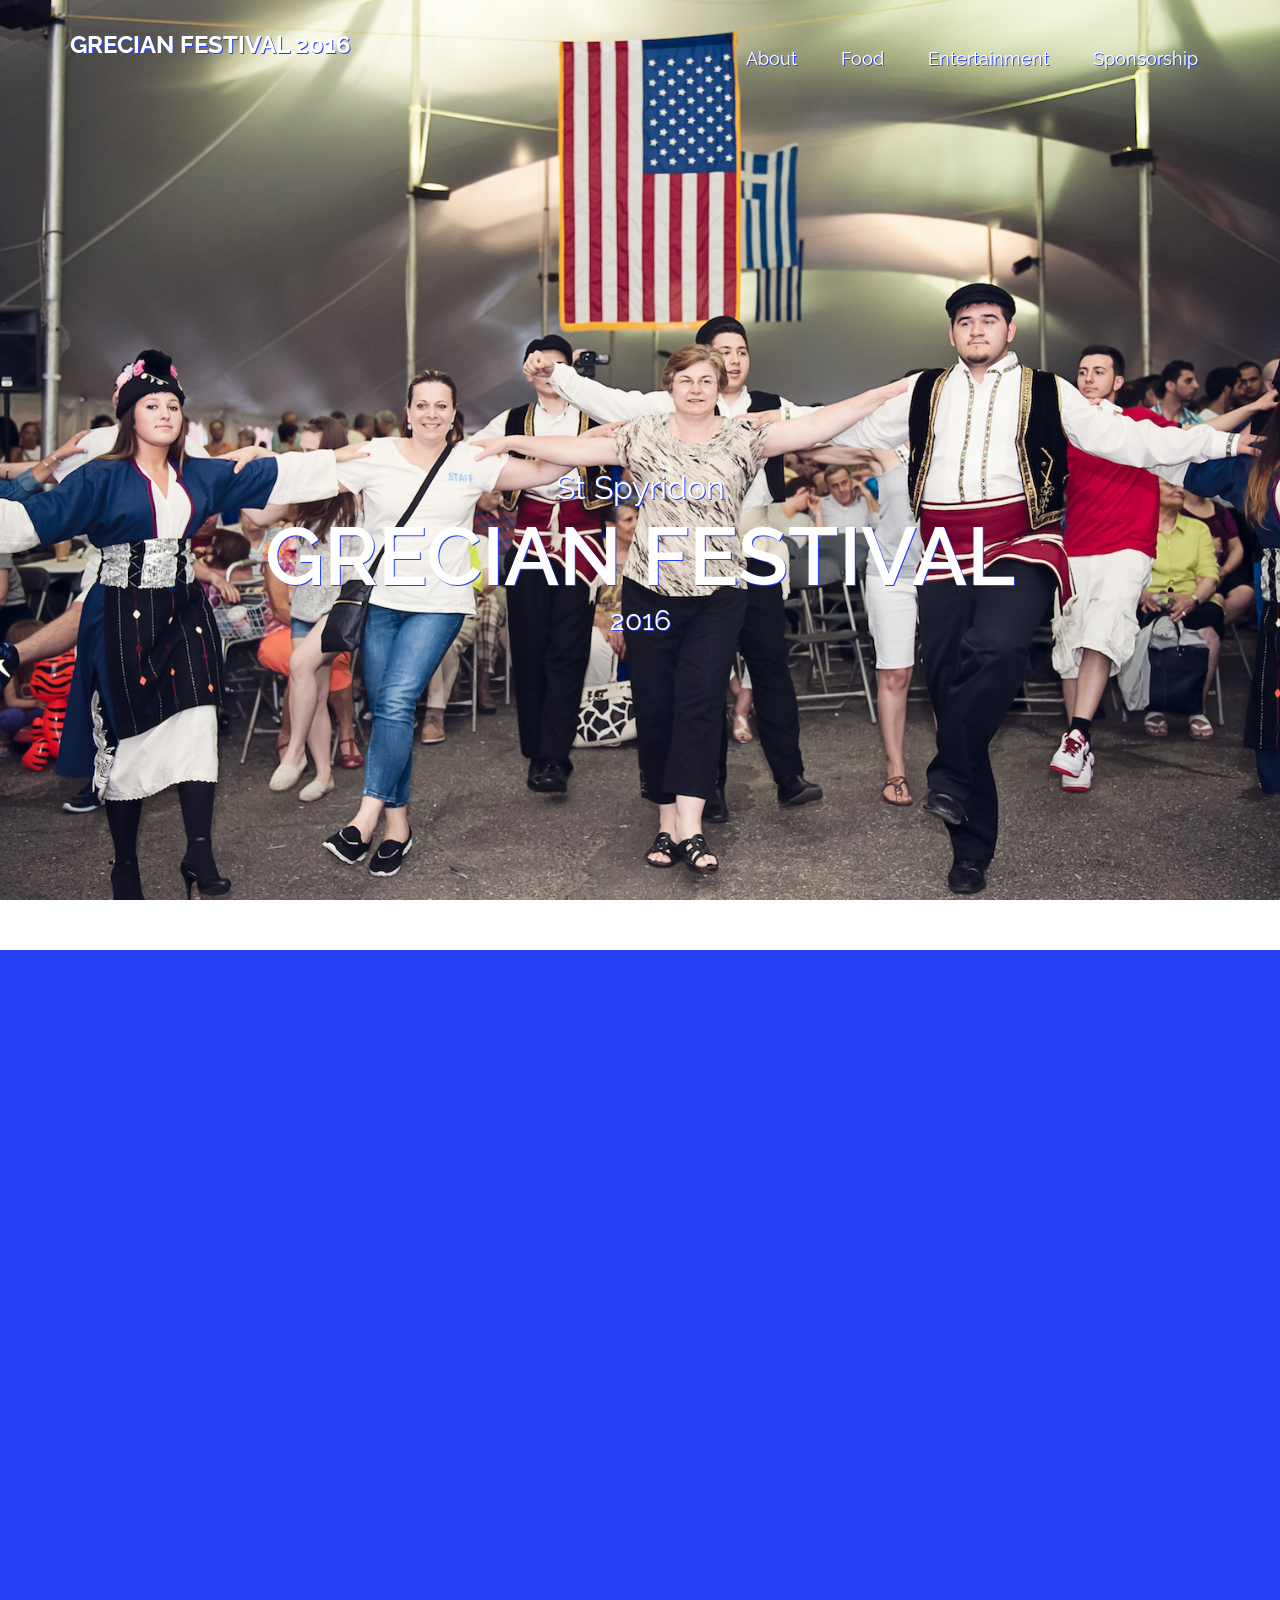
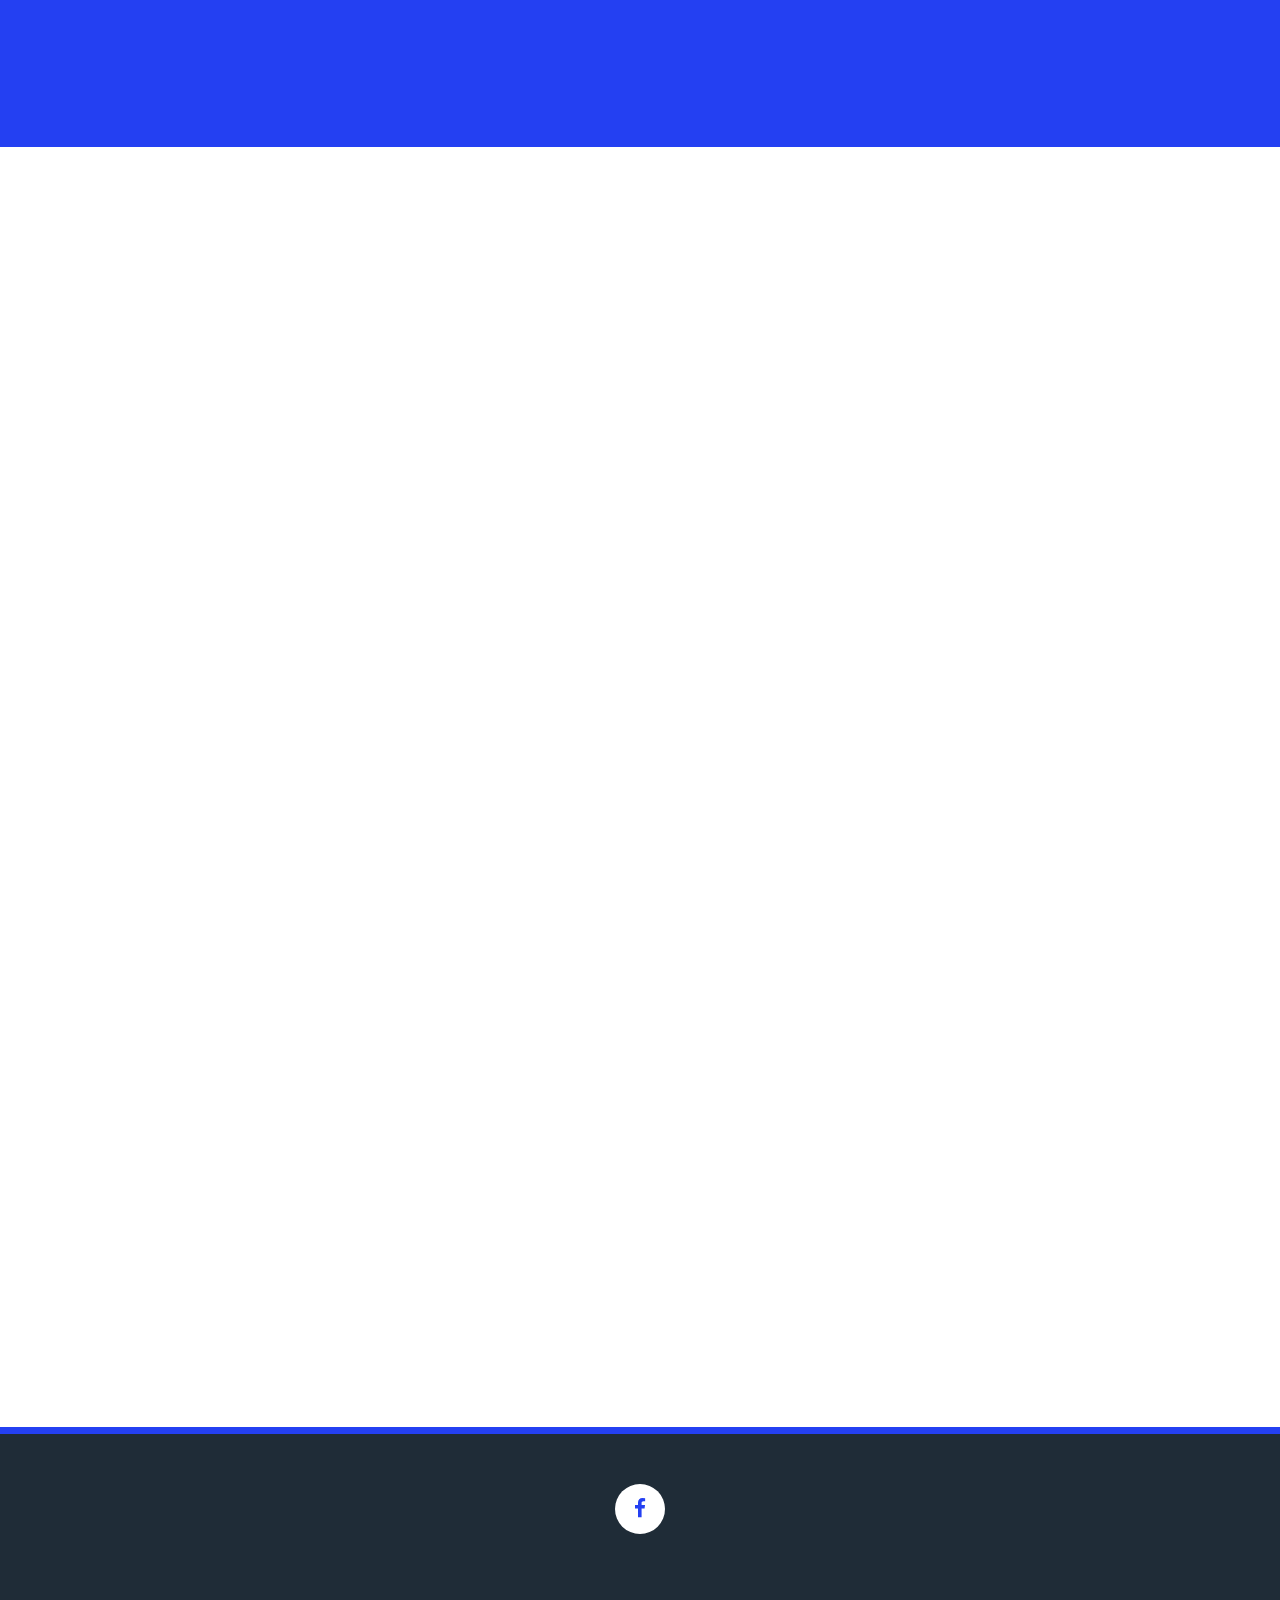
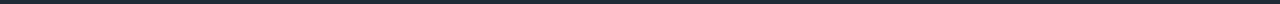
==== index.html @ bc289220 "Move to template version of site" ====
<!DOCTYPE html>
<html lang="en-US" class="no-js">
  <head>
    <meta charset="utf-8">
    <title>St Spyridon Grecian Festival 2016</title>
    <meta name="viewport" content="width=device-width, initial-scale=1, maximum-scale=1">
    <meta http-equiv="X-UA-Compatible" content="IE=edge">

    <link rel="shortcut icon" href="assets/images/favicon.ico">
    <link rel="apple-touch-icon" href="assets/images/apple-touch-icon.png">
    <link rel="apple-touch-icon" sizes="72x72" href="assets/images/apple-touch-icon-72x72.png">
    <link rel="apple-touch-icon" sizes="114x114" href="assets/images/apple-touch-icon-114x114.png">

    <link rel="stylesheet" href="assets/css/bootstrap.min.css">
    <link rel="stylesheet" href="assets/css/font-awesome.min.css">
    <link rel="stylesheet" href="assets/css/flexslider.css">
    <link rel="stylesheet" href="assets/css/styles.css">

    <link href='http://fonts.googleapis.com/css?family=Raleway:400,300,200,500,600,700' rel='stylesheet' type='text/css'>

    <!--[if lt IE 9]>
        <script src="assets/js/libs/respond.min.js"></script>
    <![endif]-->

    <script type="text/javascript" src="assets/js/libs/modernizr.min.js"></script>
  </head>

  <body data-spy="scroll" data-target="#main-nav" data-offset="200">
    <div id="page-loader"><span class="page-loader-gif"></span></div>

    <div id="main-nav" class="navbar navbar-fixed-top">
      <div class="container">
        <div class="navbar-header">
          <button type="button" class="navbar-toggle" data-toggle="collapse" data-target="#site-nav">
            <span class="icon-bar"></span><span class="icon-bar"></span><span class="icon-bar"></span>
          </button>
          <a class="navbar-brand scrollto" href="#home">Grecian Festival 2016</a>
        </div>
        <div id="site-nav" class="navbar-collapse collapse">
          <ul class="nav navbar-nav navbar-right">
            <li class="sr-only">
              <a href="#home" class="scrollto">Home</a>
            </li>
            <li>
              <a href="#about" class="scrollto">About</a>
            </li>
            <li>
              <a href="#food" class="scrollto">Food</a>
            </li>
            <li>
              <a href="#entertainment" class="scrollto">Entertainment</a>
            </li>
            <li>
              <a href="#sponsorship" class="scrollto">Sponsorship</a>
            </li>
          </ul>
        </div>
      </div>
    </div>

    <header id="home">
      <div class="container text-center">
        <p>St Spyridon</p>
        <h1>Grecian Festival</h1>
        <p>2016</p>
      </div>
    </header>

    <section id="about" class="add-padding bg-color2">
      <div class="container">
        <div class="row">
          <div class="col-sm-6 scrollimation fade-right d1">
            <img class="img-responsive polaroid" src="assets/images/festival-poster.png" alt="festival poster">
          </div>
          <div class="col-sm-6 scrollimation fade-left d3">
            <h1>St Spyridon<br/>Grecian Festival 2016</h1>
            <h3>Celebrating our 40th year (1976-2016)</h3>
            <br>
            <h4>Saint Spyridon Greek Orthodox Cathedral</h4>
            <h4>102 Russell Street, Worcester MA 01609</h4>
            <ul>
              <li>Friday June 3: 5pm - midnight</li>
              <li>Saturday June 4: 11am - midnight</li>
              <li>Sunday June 5: noon - 10pm</li>
            </ul>
          </div>
        </div>
      </div>
    </section>

    <section id="food" class="add-padding">
      <div class="container">
      </div>
    </section>

    <section id="entertainment" class="add-padding">
      <div class="container">
      </div>
    </section>

    <section id="sponsorship" class="add-padding">
      <div class="container">
      </div>
    </section>

    <section id="map">
      <div id="gmap"></div>
    </section>

    <footer id="main-footer" class="add-padding bg-color3 border-top-color2">
      <div class="container">
        <ul class="social-links text-center">
          <li><a href="https://www.facebook.com/Saint-Spyridon-Grecian-Festival-718829581470780/" target="_blank"><i class="fa fa-facebook fa-fw"></i></a></li>
        </ul>
      </div>
    </footer>

    <script src="http://ajax.googleapis.com/ajax/libs/jquery/1.9.1/jquery.min.js"></script>
    <script>window.jQuery || document.write('<script src="assets/js/libs/jquery-1.9.1.min.js">\x3C/script>')</script>
    <script src="assets/js/libs/bootstrap.min.js"></script>
    <script src="assets/js/jquery.scrollto.js"></script>
    <script src="assets/js/waypoints.min.js"></script>
    <script src="assets/js/jquery.masonry.min.js"></script>
    <script src="assets/js/jquery.flexslider.min.js"></script>
    <script src="assets/js/jquery.backstretch.min.js"></script>
    <script src="assets/js/twitterFetcher_min.js"></script>
    <script src="http://maps.google.com/maps/api/js?sensor=true"></script>
    <script src="assets/js/contact.js"></script>
    <script src="assets/js/scripts.js"></script>
    <script>
      var mapPoint = {
        'lat': 42.2662742,
        'lng': -71.8147476,
        'zoom' : 15,
        'infoText':'<p>102 Russell St\
          <br/>Worcester\
          <br/>MA 01602</p>',
        'linkText':'View on Google Maps',
        'mapAddress':'102 Russell St, Worcester, MA 01602',
        'icon': 'assets/images/pin-dark.png'
      };
    </script>
  </body>
</html>
---- assets/css/styles.css ----
/*-----------------------
----- Basic Styles -----
-------------------------*/

body{
	font-family: Raleway, Arial, sans-serif;
    font-size:16px;
    font-weight:300;
    color:#6d6d6d;
	overflow-x:hidden;
}

a{
	color:#2440F2;
	text-decoration:none
}

a:hover,a:focus{
	color:#2440F2;
	text-decoration:underline
}

a:focus,
.btn:focus {
	outline: none;
}

/*-----------------------
----- Typo Styles ------
-------------------------*/
h1,h2,h3,h4,h5,h6,.h1,.h2,.h3,.h4,.h5,.h6{
	font-weight:300;
}

.big-text{
    font-size:58px;
    font-weight:300;
    line-height:62px;
    letter-spacing:0.01em;
    word-spacing: 0.15em;
    text-transform:uppercase;
}

.section-title{
    margin-top:-20px;
    margin-bottom: 80px;
    text-align:center;
}

/*-----------------------
----- Layout Styles -----
-------------------------*/

.add-padding {
    padding-top:120px;
    padding-bottom:140px;
}

/*-----------------------
----- Color Styles ------
-------------------------*/

.bg-color1{
    color:#fff;
    background:#509B9E;
}

.bg-color2{
    color:#fff;
    background:#2440F2;
}

.bg-color3{
    color:#fff;
    background:#334959;
}

.border-bottom-color2{
    border-bottom:7px solid #2440F2;
}

.border-top-color2{
    border-top:7px solid #2440F2;
}

.color1 .service-icon,
.color1.service-item ul li:nth-child(2):before{
    background:#509B9E;
}

.color1 .service-icon:after{
    border:3px solid #509B9E;
}

.color2 .service-icon,
.color2.service-item ul li:nth-child(2):before{
    background:#2440F2;
}

.color2 .service-icon:after{
    border:3px solid #2440F2;
}

.color3 .service-icon,
.color3.service-item ul li:nth-child(2):before{
    background:#334959;
}

.color3 .service-icon:after{
    border:3px solid #334959;
}

/*------------------
----- Buttons ------
--------------------*/

.btn-color1,
.btn-color2{
    padding: 10px 30px;
    color:#fff;
    font-size: 21px;
    font-weight: 300;
    background:#2440F2;
    outline: none !important;
    border-radius: 0;
    transition: opacity .2s ease-out;
}

.btn-color1{
    background:#509B9E;
}

.btn-color1:hover,
.btn-color2:hover{
    color:#fff;
    opacity: 0.9;
}

.btn-color1:focus,
.btn-color1:active,
.btn-color2:focus,
.btn-color2:active{
    color:#fff;
}

.btn-color1 .fa,
.btn-color2 .fa{
    margin-right: 15px;
}

/*-----------------------
---- Preloader Styles ----
-------------------------*/
#page-loader{
    position: fixed;
    top:0;
    left:0;
    bottom: 0;
    right: 0;
    background: #fff;
    z-index: 99999;
}

#page-loader .page-loader-gif{
    display: block;
    width:64px;
    height:64px;
    position: absolute;
    top:50%;
    left:50%;
    margin:-32px 0 0 -32px;
    background: url('../images/preloader.gif') no-repeat;
        
}

/*-----------------------
---- Menu Styles ----
-------------------------*/

#main-nav .container{
    padding:0 0 20px;
}

#main-nav .navbar-brand img{
    margin-right: 15px;
    max-width: 60px;
}

#main-nav .navbar-brand{
    display: inline-block;
    font-size:24px;
    font-weight:700;
    color: #fff;
    text-transform: uppercase;
    text-shadow: 1px 1px #2440F2;
}

.navbar-brand,
.navbar-brand:hover,
.navbar-brand:active,
.navbar-brand:focus {
    padding:0 10px;
    font-size:30px;
    line-height:30px;
    font-weight:normal;
    color:#fff;
}

.navbar-brand img{
    display: inline;
}

.navbar-brand span {
    font-size:24px;
    font-weight:300;
}

#main-nav.scrolled .navbar-brand{
    color:#6d6d6d;
    text-shadow: none;
}

#main-nav{
    background:transparent;
    color:#fff;
    box-shadow:0 0 0px transparent;
    -webkit-transition:background 0.3s ease-out;
    transition:background 0.3s ease-out;
}

#main-nav.scrolled{
    background:#fff;
    box-shadow: 0 0 3px rgba(0,0,0,0.2);
}

#main-nav.scrolled .navbar-toggle{
    color:#74c7d5;
    border-color:#74c7d5;
}

#main-nav.scrolled .navbar-toggle .icon-bar{
    background:#74c7d5;
}

#main-nav .container{
    padding:30px 20px;
    -webkit-transition:padding 0.5s ease-out;
    transition:padding 0.5s ease-out;
}

#main-nav.scrolled .container{
    padding:10px 20px;
}

#main-nav .nav a,
#main-nav .nav a:active,
#main-nav .nav a:hover{
    padding:0px 10px;
    font-size:18px;
    line-height:54px;
    font-weight:400;
    background:transparent;
    color:#fff;
    transition: color .2s ease-in;
    text-shadow: 1px 1px #2440F2;
}

#main-nav.scrolled .nav a,
#main-nav.scrolled .nav a:active,
#main-nav.scrolled .nav a:hover{
    color:#6d6d6d;
    text-shadow: none;
}

#main-nav li{
    background:transparent;
    margin:0 10px;
    border:2px solid transparent;
}

#main-nav.scrolled .nav li.active a,
#main-nav.scrolled .nav a:hover{
    color: #2440F2;
}

/*-----------------------
---- Header Styles ----
-------------------------*/

#home{
    color: #fff;
    max-width: 100%;
}

.backstretch img{
    -webkit-transform: scale(1.2);
    transform: scale(1.2);
}

#home .container{
    position: fixed;
    top: 65%;
    width: 100% !important;
    margin-top:-120px;
    z-index: -1;
}

#home p{
    margin: 0;
    font-size: 32px;
    font-weight: 400;
    text-shadow: 1px 1px #2440F2;
}

#home h1{
    margin:0;
    font-size: 82px;
    font-weight: 600;
    text-transform: uppercase;
    text-shadow: 1px 1px #2440F2;
}

#home h1 + p{
    font-size: 28px;
}

/*-----------------------
---- Services Styles ----
-------------------------*/
#services{
    background-color: #fff;
    box-shadow: 0 0 50px rgba(0,0,0,0.5);
}

.service-item{
    text-align:center;
}

.service-item h3{
    margin-bottom:15px;
}

.service-icon{
    position:relative;
    display:block;
    text-align:center;
    width:150px;
    height:150px;
    margin:20px auto 50px;
    border-radius:50%;
    font-size:62px;
    line-height:150px;
    background:#334959;
    color:#fff;
    -webkit-transition:all 0.2s ease-out;
    transition:all 0.2s ease-out;
}

.service-icon:after {
    pointer-events:none;
    content:"";
    position:absolute;
    display:block;
    width:174px;
    height:174px;
    top:-12px;
    left:-12px;
    border:3px solid #334959;
    border-radius:50%;
    -webkit-transition:all 0.2s ease-out;
    transition:all 0.2s ease-out;
}

.no-csstransforms .service-icon:after{
	display:none;
}

.service-icon:focus,
.service-icon:active{
    color:#fff;
}

.service-icon [class*=fa]{
    -webkit-transform:scale(1);
    transform:rotate(0);
    -webkit-transition:all 0.3s ease-out;
    transition:none;
}

.service-item:hover [class*=fa]{
    -webkit-transform:scale(1.3);
    transform:rotate(360deg);
    -webkit-transition:all 0.5s ease-out;
    transition:all 0.5s ease-out;
}

.service-item p{
    margin: auto;
    max-width: 250px;
}

/*-----------------------
--- About Styles ----
-------------------------*/

.polaroid {
    border:12px solid #fff;
    max-width: 85%;
    box-shadow: 3px 5px 8px rgba(0,0,0,0.5);
    -webkit-transform: rotate(-5deg);
    transform: rotate(-5deg);
}

/*-----------------------
--- Skills Styles ----
-------------------------*/

#skills{
    background-color: #fff;
}

.skills-bars{
    position: relative;
    margin-top: 20px;
    height:350px;
	opacity:0;
	transition:opacity .3s ease-out;
}

.skills-item{
    position: absolute;
    width:25%;
	height:0;
    bottom:0;
    border-right: 3px solid #fff;
    transition:height 1.2s ease-in-out;
}

.skill1{
    left:0;
    background: #2440F2;
}

.skill2{
    left:25%;
    background: #509B9E;
}

.skill3{
    left:50%;
    background: #334959;
}

.skill4{
    left:75%;
    background: #B2C7C8;
}

.percent{
    position: absolute;
    display: block;
    width:100%;
    top:-70px;
    font-size: 48px;
    text-align: center;
}

.skills-item p{
    position: absolute;
    width: 100%;
    bottom: -40px;
    text-align: center;
}

/*-----------------------
--- Portfolio Styles ----
-------------------------*/

#portfolio{
    padding-top:70px;
    background:transparent;
    color:#fff;
    overflow: hidden;
    position: relative;
}

#portfolio::before {
    content: ' ';
    position: fixed;
    width: 100%;
    height: 100%;
    top: 0;
    left: 0;
    background-color: white;
    background: url('../images/bg-portfolio.jpg') no-repeat center center;
    background-size: cover;
    will-change: transform; 
    z-index: -9999999;
}

.touch #portfolio{
    background:#1F2C37;
}

#filter-works ul {
    list-style:none;
    padding:0;
    margin:0;
    margin-bottom:40px;
    text-align:center;
    
}

#filter-works ul li{
    position:relative;
    display:inline-block;
    padding:0;
    line-height:24px;
    background:transparent;
    margin:0;
    margin-left:15px;
    margin-bottom:10px;
}

#filter-works ul li:after{
    display:block;
    content:'';
    position:absolute;
    top:22px;
    right:-14px;
    width:5px;
    height:5px;
    border-radius:50%;
    background:#fff;
}

#filter-works ul li:last-child:after{
    display:none;
}

#filter-works ul li a{
    display:block;
    font-size:18px;
    line-height:28px;
    height:48px;
    text-transform:uppercase;
    padding:10px 15px;
    border-radius:48px;
    -webkit-transition:all .2s ease-out;
    transition:all .2s ease-out;
}

#filter-works ul li a,
#filter-works ul li a:active,
#filter-works ul li a:hover{
    font-weight:300;
    background:transparent;
    color:#fff;
    text-decoration:none;
}

#filter-works ul li.active a,
#filter-works ul li:hover a{
    color:#509B9E;
}

.masonry-wrapper{
    margin:0 auto;
    padding:0;
    overflow:hidden;
}

#projects-container {
    margin:0 auto;
    visibility:hidden;
}

#projects-container .project-item{
    display:block;
    position:relative;
    margin:0;
    width:370px;
    margin-bottom:25px;
    -webkit-transform: scale(1);
    -moz-transform: scale(1);
    -ms-transform: scale(1);
    transform: scale(1);
    opacity:1;
    filter:alpha(opacity=100);
    overflow:hidden;
    z-index:10;
	-webkit-backface-visibility: hidden;
}

#projects-container .project-item.filtered{
    -webkit-transform: scale(0);
    -moz-transform: scale(0);
    -ms-transform: scale(0);
    transform:scale(0);
    opacity:0;
    filter:alpha(opacity=0);
    z-index:0;
	-webkit-backface-visibility: hidden;
}

.project-item:hover{
	cursor:pointer;
}

.project-item img {
    -webkit-transform: scale(1);
    transform: scale(1);
    -webkit-transition:none;
    transition:none;
	-webkit-backface-visibility: hidden;
}

.project-item:hover img {
    -webkit-transform: scale(1.6);
    transform: scale(1.6);
    -webkit-transition:-webkit-transform 4s ease-in;
    transition:transform 4s linear;
}


.project-item .hover-mask {
    position:absolute;
    padding:0;
    width:100%;
    height:100%;
    top:0;
    left:0;
    background:#509B9E;
    opacity: 0;
    filter:alpha(opacity=0);
    -webkit-transition:all 0.3s ease-out;
    transition:all 0.3s ease-out;
}

.project-item:hover .hover-mask {
    opacity: .95;
    filter:alpha(opacity=95);
}

.project-item .hover-mask .project-title {
    color:#fff;
    margin:90px 0 0;
    padding:10px;
    font-size:26px;
    line-height:34px;
    font-weight:400;
    text-align:center;
    opacity: 0;
    -webkit-transform: translateY(100px);
    transform: translateY(100px);
    -webkit-transition:all 0.5s ease-out;
    transition:all 0.5s ease-out;
}

.project-item:hover .hover-mask .project-title {
    -webkit-transform: translateY(0);
    transform: translateY(0);
    opacity: 1;
}

.project-item .hover-mask p {
    margin:0;
    font-size:16px;
    line-height:24px;
    font-weight:400;
    text-transform:uppercase;
    text-align:center;
    opacity: 0;
    -webkit-transform: translateY(100px);
    transform: translateY(100px);
    -webkit-transition:all 0.3s ease-out 0s;
    transition:all 0.3s ease-out 0s;
}

.project-item:hover .hover-mask p {
    -webkit-transform: translateY(0);
    transform: translateY(0);
    opacity: 1;
    -webkit-transition:all 0.3s ease-out .2s;
    transition:all 0.3s ease-out .2s;
}

.masonry,
.masonry .masonry-brick {
  -webkit-transition-duration: 0.4s;
     -moz-transition-duration: 0.4s;
      -ms-transition-duration: 0.4s;
       -o-transition-duration: 0.4s;
          transition-duration: 0.4s;
          
   transition-timing-function:ease-in-out;    
}

.masonry {
  -webkit-transition-property: height, width;
     -moz-transition-property: height, width;
      -ms-transition-property: height, width;
       -o-transition-property: height, width;
          transition-property: height, width;
}

.masonry .masonry-brick {
  -webkit-transition-property: left, right, top, -webkit-transform, opacity;
     -moz-transition-property: left, right, top, -moz-transform, opacity;
      -ms-transition-property: left, right, top, -ms-transform, opacity;
       -o-transition-property: left, right, top, -o-transform, opacity;
          transition-property: left, right, top, transform, opacity;
}

/*----------------------------
----Project Preview Styles----
-----------------------------*/

#project-preview{
	display:none;
    position: relative;
    max-width: 940px;
    margin:50px auto 0;
    font-weight: 400;
	opacity:0;
    letter-spacing: 0.02em;
    overflow:visible !important;
}

.touch #project-preview{
	opacity:1 !important;
}

#project-title{
    margin:60px 0 30px;
    text-transform: uppercase;
    letter-spacing: 0.02em;
    word-spacing: 0.15em;
}

#project-preview p{
    margin-bottom:20px;
}

.close-preview{
    position: absolute;
    padding:0 5px;
    right: -5px;
    top:-50px;
    font-size: 44px;
    line-height: 44px;
    cursor: pointer;
}

#project-slider{
    min-height:450px;
}

#project-slider.flexslider {
    margin:0 0 20px;
    padding:0;
    background:transparent;
    border:none;
    box-shadow:none;
    -webkit-touch-callout: none;
    -webkit-user-select: none;
    -khtml-user-select: none;
    -moz-user-select: none;
    -ms-user-select: none;
    user-select: none;
}

#project-slider .flex-direction-nav{
    display:none;
}

#project-slider .flex-control-nav {width: 100%; position: absolute; bottom: -45px; text-align: center;}
#project-slider .flex-control-nav li {margin: 0 6px; display: inline-block; zoom: 1; *display: inline;}
#project-slider .flex-control-paging li a {padding:0px; width: 16px; height: 16px; display: block; background:#fff;background: rgba(255,255,255,0.3); cursor: pointer; text-indent: -9999px; border:none; -webkit-border-radius: 20px; -moz-border-radius: 20px; -o-border-radius: 20px; border-radius: 20px; box-shadow: none; -webkit-transition:background .2s ease-out; transition:background .2s ease-out;}
#project-slider .flex-control-paging li a:hover { background: #fff;background: rgba(255,255,255,0.6); }
#project-slider .flex-control-paging li a.flex-active { background: #509B9E; cursor: default; }

/*----------------------
-----Twitter Styles-----
------------------------*/

#twitter {
    color:#fff;
    background-image:url('../images/bg-twitter.png');
    background-repeat:no-repeat;
    background-position:-30px -20px;
}

#twitter a:hover,
#twitter a:active,
#twitter a:focus{
    text-decoration:none;
}

#twitter a {
    color: #334959;
    text-decoration: none;
    transition: color .2s ease-out;
}

#twitter a:hover,
#twitter a:focus {
    color: #fff;
}

#twitter h1{
    position:relative;
}

#twitter .tweet{
    font-size:24px;
    line-height:36px;
    font-weight:300;
    word-spacing:5px;
    margin-bottom:40px;
    overflow:hidden;
    word-wrap:break-word;
}

#twitter .timePosted{
    display:inline-block;
    font-size:16px;
    font-weight:300;
    margin-bottom:20px;
}

#twitter .interact{
    margin-left:20px;
    padding-right:80px;
    display:inline-block;
    font-size:21px;
    font-weight:300;
}

#twitter .interact a {
    margin-right:6px;
}

#twitter .interact a:hover {
    color:#fff;
    transition: color .2s ease-out;
}

#twitter .twitter-icon {
    padding-top:6px;
    text-align:center;
}

#twitter .fa-twitter {
    font-size:60px;
}

#twitter-slider{
    border:none;
    box-shadow:none;
    background:transparent;
    margin:0;
    padding:0;
}

#twitter-slider .flex-direction-nav {
    display:block;
    position:absolute;
    bottom:10px;
    right:0;
}

#twitter-slider .flex-direction-nav li{
    display:inline;
}

#twitter .flex-direction-nav .flex-prev,
#twitter .flex-direction-nav .flex-next{
    background:transparent;
    background-image:none;
    display:inline;
    opacity:0.6;
    text-indent:0;
    position:relative;
    left:0;
    top:0;
    width:auto;
    height:42px;
    padding:0;
    margin:0;
    margin-left:7px;
    font-size:42px;
    line-height:42px;
    color:#fff;
    -webkit-transition:opacity .2s ease-out;
    transition:opacity .2s ease-out;
}

#twitter-slider .flex-direction-nav a:hover{
    opacity:1;
}

#twitter-slider .flex-direction-nav a:hover,
#twitter-slider .flex-direction-nav a:active,
#twitter-slider .flex-direction-nav a:focus{
    text-decoration:none;
}

/*----------------------
----- Contact Styles ----
------------------------*/

#contact{
    background-image:url('../images/bg-contact.png');
    background-repeat:no-repeat;
    background-position:0 100%;
    background-color: #fff;
}

#contact-form .form-group label{
    display:none;
    font-size:18px;
    line-height:24px;
    font-weight:100;
    text-transform:uppercase;
}

#contact-form.no-placeholder .form-group label{
    display:block;
}

#contact-form .controls {
    padding:0;
    margin-bottom:30px;
    border:1px solid #ddd;
    border-radius:2px;
}

#contact-form .form-control {
    background:transparent !important;
    border:none;
    border-bottom:3px solid transparent;
    border-radius:0;
    outline:none;
    box-shadow:none;
    height:56px;
    font-size:21px;
    line-height:32px;
    font-weight:100;
    padding-left:64px;
    -webkit-transition:border-color .3s ease-out;
    transition:border-color .3s ease-out;
    border-radius:2px;
}

#contact-form .form-group{
    position:relative;
}

#contact-form .form-group [class*=fa] {
    display:block;
    width:64px;
    position:absolute;
    top:0;
    left:5px;
    color:#e5e5e5;
    font-size:24px;
    line-height:53px;
    text-align:center;
    font-weight:300;
    opacity:0.5;
    transition:opacity .2s ease-out;
}

#contact-form.no-placeholder .form-group [class*=fa]{
    top:30px;
}

#contact-form .form-control:focus + [class*=fa]{
    opacity:1;
}

#contact-form textarea.form-control {
    height:auto;
    max-width:100%;
    min-width:100%;
    font-size:21px;
    line-height:32px;
    padding-top:10px;
}

#contact-form .form-control:focus {
    background:#fff;
    border-bottom:3px solid #2440F2;
    outline:none;
    box-shadow:none;
    -webkit-transition:border-color .3s ease-in;
    transition:border-color .3s ease-in;
}

#contact-form .error-message {
    padding:5px 0;
    position:absolute;
    top:-30px;
    right:0;
    font-size:14px;
    font-weight:300;
    color:#ff0000;
    z-index:10;
}

#contact-form .error-message:before {
    content:"\00d7";
    font-size: 21px;
    line-height: 21px;
    margin-right: 5px;
}

/*-------------------
---- GMap Styles ----
---------------------*/

#gmap{
	display: block;
	width: 100%;
	height: 500px;
	margin: 0 auto;
}

#gmap .infowin{
    padding:10px 20px;
}

#gmap .infowin p{
    margin-bottom:10px;
    font-family:Raleway, Arial, sans-serif;
    font-size:16px;
    line-height:24px;
}

#gmap .infowin a{
    color:#2440F2;
}

#gmap .infowin a:hover{
    text-decoration:underline;
}

/*----------------------
----- Footer Styles ----
------------------------*/

#main-footer{
    padding-top:50px;
    padding-bottom:40px;
    background: #1f2c37;
}

.social-links {
    list-style:none;
    margin:0;
    padding:0;
    margin-bottom:30px;
}

.social-links li{
    display:inline-block;
    margin:0 5px;
    border-radius:3px;
    box-shadow:0 4px 0 transparent;
    -webkit-transition:all .3s ease-out;
    transition:all .3s ease-out;
}

.social-links li a {
    display:block;
    color:#2440F2;
    font-size:21px;
    width:50px;
    height:50px;
    line-height:50px;
    text-align:center;
    background:#fff;
    border-radius:50%;
    -webkit-transition:all .3s ease-out;
    transition:all .3s ease-out;
}

.social-links li a:hover {
    color:#fff;
    background:#2440F2
}

/*------------------------
---Scrolling animations---
-------------------------*/

.scrollimation.fade-in{
	opacity:0;
	-webkit-transition:opacity 0.6s ease-out;
	transition:opacity 0.6s ease-out;
}

.scrollimation.fade-in.in{
	opacity:1;
}

.scrollimation.scale-in{
	opacity:0;
	-webkit-transform: scale(0.5);
	-moz-transform: scale(0.5);
	-ms-transform: scale(0.5);
	transform:scale(0.5);
	-webkit-transition: -webkit-transform .6s cubic-bezier(.17,.89,.67,1.57), opacity .6s ease-out;
	transition: transform .6s cubic-bezier(.17,.89,.67,1.57), opacity .6s ease-out;
}

.scrollimation.scale-in.in{
	opacity:1;
	-webkit-transform: scale(1);
	-moz-transform: scale(1);
	-ms-transform: scale(1);
	transform:scale(1);
}

.scrollimation.fade-right{
	opacity:0;
	-webkit-transform: translateX(-100px);
	-moz-transform: translateX(-100px);
	-ms-transform: translateX(-100px);
	transform:translateX(-100px);
	-webkit-transition: -webkit-transform .6s ease-out,opacity .6s ease-out;
	transition: transform .6s ease-out,opacity .6s ease-out;
}

.scrollimation.fade-right.in{
	opacity:1;
	-webkit-transform: translateX(0px);
	-moz-transform: translateX(0px);
	-ms-transform: translateX(0px);
	transform:translateX(0px);
}

.scrollimation.fade-left{
	opacity:0;
	-webkit-transform: translateX(100px);
	-moz-transform: translateX(100px);
	-ms-transform: translateX(100px);
	transform:translateX(100px);
	-webkit-transition: -webkit-transform .6s ease-out,opacity .6s ease-out;
	transition: transform .6s ease-out,opacity .6s ease-out;
}

.scrollimation.fade-left.in{
	opacity:1;
	-webkit-transform: translateX(0px);
	-moz-transform: translateX(0px);
	-ms-transform: translateX(0px);
	transform:translateX(0px);
}

.scrollimation.fade-up{
	opacity:0;
	-webkit-transform: translateY(100px);
	-moz-transform: translateY(100px);
	-ms-transform: translateY(100px);
	transform:translateY(100px);
	-webkit-transition: -webkit-transform .6s ease-out,opacity .6s ease-in;
	transition: transform .6s ease-out,opacity .6s ease-in-out;
}

.scrollimation.fade-up.in{
	opacity:1;
	-webkit-transform: translateY(0px);
	-moz-transform: translateY(0px);
	-ms-transform: translateY(0px);
	transform:translateY(0px);
}

.scrollimation.d1{
	transition-delay:.3s;
}

.scrollimation.d2{
	transition-delay:.6s;
}

.scrollimation.d3{
	transition-delay:.9s;
}

.scrollimation.d4{
	transition-delay:1.2s;
}

.touch .scrollimation.fade-in{
	opacity:1;
}

.touch .scrollimation.scale-in{
	opacity:1;
	-webkit-transform: scale(1);
	-moz-transform: scale(1);
	-ms-transform: scale(1);
	transform:scale(1);
}

.touch .scrollimation.fade-right{
	opacity:1;
	-webkit-transform: translateX(0px);
	-moz-transform: translateX(0px);
	-ms-transform: translateX(0px);
	transform:translateX(0px);
}

.touch .scrollimation.fade-left{
	opacity:1;
	-webkit-transform: translateX(0px);
	-moz-transform: translateX(0px);
	-ms-transform: translateX(0px);
	transform:translateX(0px);
}

.touch .scrollimation.fade-up{
	opacity:1;
	-webkit-transform: translateY(0px);
	-moz-transform: translateY(0px);
	-ms-transform: translateY(0px);
	transform:translateY(0px);
}

/*----------------------
----- Media Queries ----
------------------------*/

@media (max-width:991px){
    
    .big-text{
        font-size:48px;
        line-height:52px;
        letter-spacing:0.01em;
        word-spacing: 0.15em;
    }

    #main-nav .nav a,
    #main-nav .nav a:active,
    #main-nav .nav a:hover{
        font-size:16px;
    }

    #main-nav li{
        margin:0 5px;
    }

    .percent{
        top:-60px;
        font-size: 42px;
    }
    
    #projects-container .project-item{
        width:320px;
        margin-bottom: 20px;
    }
    
    .project-item .hover-mask .project-title {
        margin-top:75px;
    }
    
    #project-slider{
        min-height:0;
    }
} 

@media (max-width:767px){

    body{
        font-size: 15px;
    }
    
    .lead{
      font-size:16px;
      font-weight:400;
    }
    
    .add-padding {
        padding-top:60px;
        padding-bottom:60px;
    }
    
    .big-text{
        font-size:38px;
        line-height:42px;
    }
    
    .section-title{
        margin-top:-20px;
        margin-bottom: 40px;
    }
    
    #main-nav{
        background:#fff;
        box-shadow: 0 0 3px rgba(0,0,0,0.2);
    }

    #main-nav .navbar-toggle{
        margin-bottom: 5px;
        margin-top: 5px;
        color:#6d6d6d;
        border-color:transparent !important;
    }

    #main-nav .navbar-toggle .icon-bar{
        width: 28px;
        height: 4px;
        margin-top: 0;
        background:#6d6d6d !important;
    }

    #main-nav .navbar-toggle .icon-bar + .icon-bar{
        margin-top: 4px;
    }
    
    #main-nav .container,
    #main-nav.scrolled .container{
        padding:5px 20px;
    }

    #main-nav .nav a,
    #main-nav .nav a:active,
    #main-nav .nav a:hover{
        line-height: 42px;
        text-align: center;
        color: #6d6d6d;
    }

    #main-nav .nav li.active a,
    #main-nav .nav a:hover{
        color: #2440F2;
    }

    #main-nav .navbar-brand{
        padding-top: 5px;
        font-size: 21px;
        color:#6d6d6d;
    }
    
    #main-nav .navbar-brand img{
        margin-right: 10px;
        max-width: 40px;
    }

    #home .container{
        margin-top:-80px;
    }

    #home p{
        font-size: 24px;
    }

    #home h1{
        font-size: 42px;
    }

    #home h1 + p{
        font-size: 21px;
    }
    
    .service-item{
        margin-bottom: 40px;
    }
    
    .polaroid {
        border:12px solid #fff;
        width:90%;
        max-width: 500px;
        margin:0 auto 35px;
        box-shadow: 3px 5px 8px rgba(0,0,0,0.5);
        -webkit-transform: rotate(-5deg);
        transform: rotate(-5deg);
    }
    
    .percent{
        top:-45px;
        font-size: 28px;
    }
    
    .skills-item p{
        font-size: 14px;
    }
    
    #filter-works ul li a{
        display:block;
        font-size:16px;
        height:18px;
        padding:10px 5px;
    }
    
    #project-title{
        font-size: 28px;
    }
    
    #twitter .tweet{
        font-size:18px;
        line-height:24px;
    }
    
    #contact-form{
        margin-top: 30px;
    }
    
    #gmap{
        height: 300px;
    }
}

@media (max-width:479px){
    
    #projects-container .project-item{
        width:300px;
        margin-bottom: 15px;
    }
    
    .project-item .hover-mask .project-title {
        margin-top:70px;
    }
}
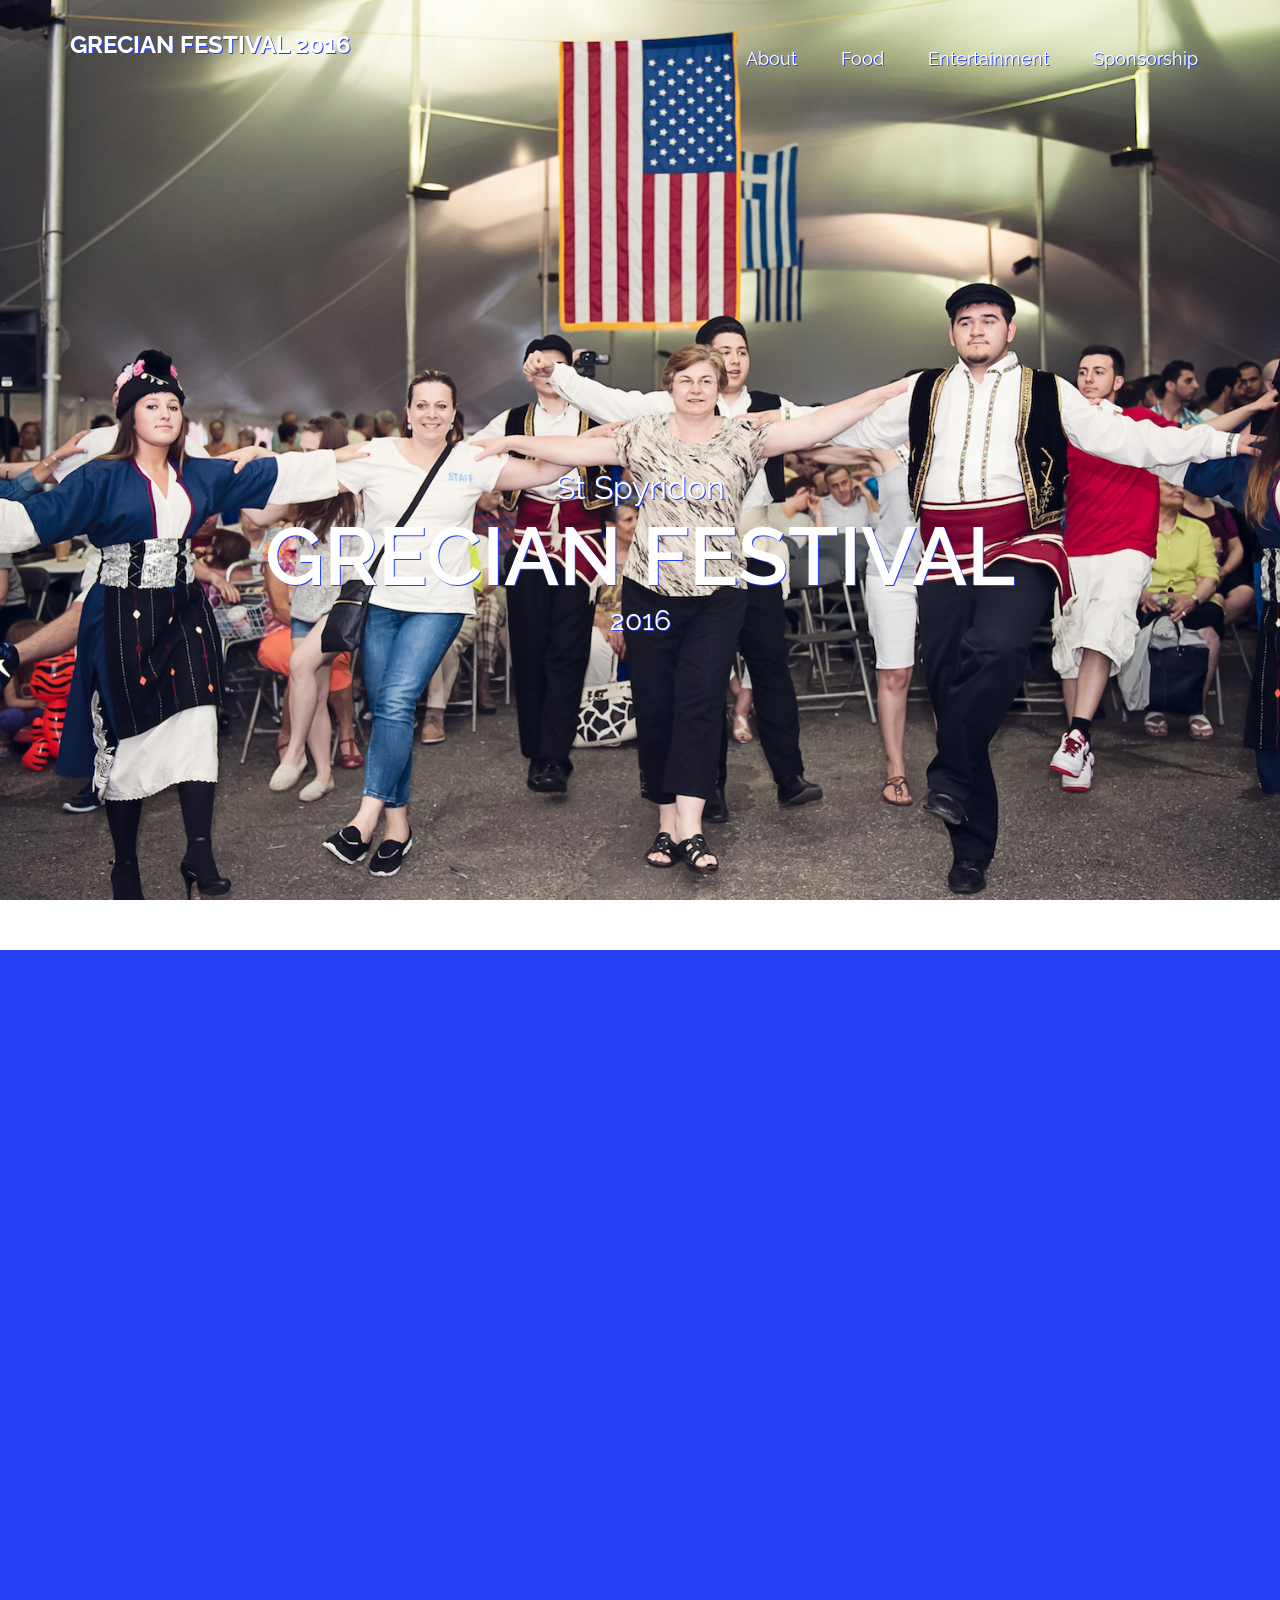
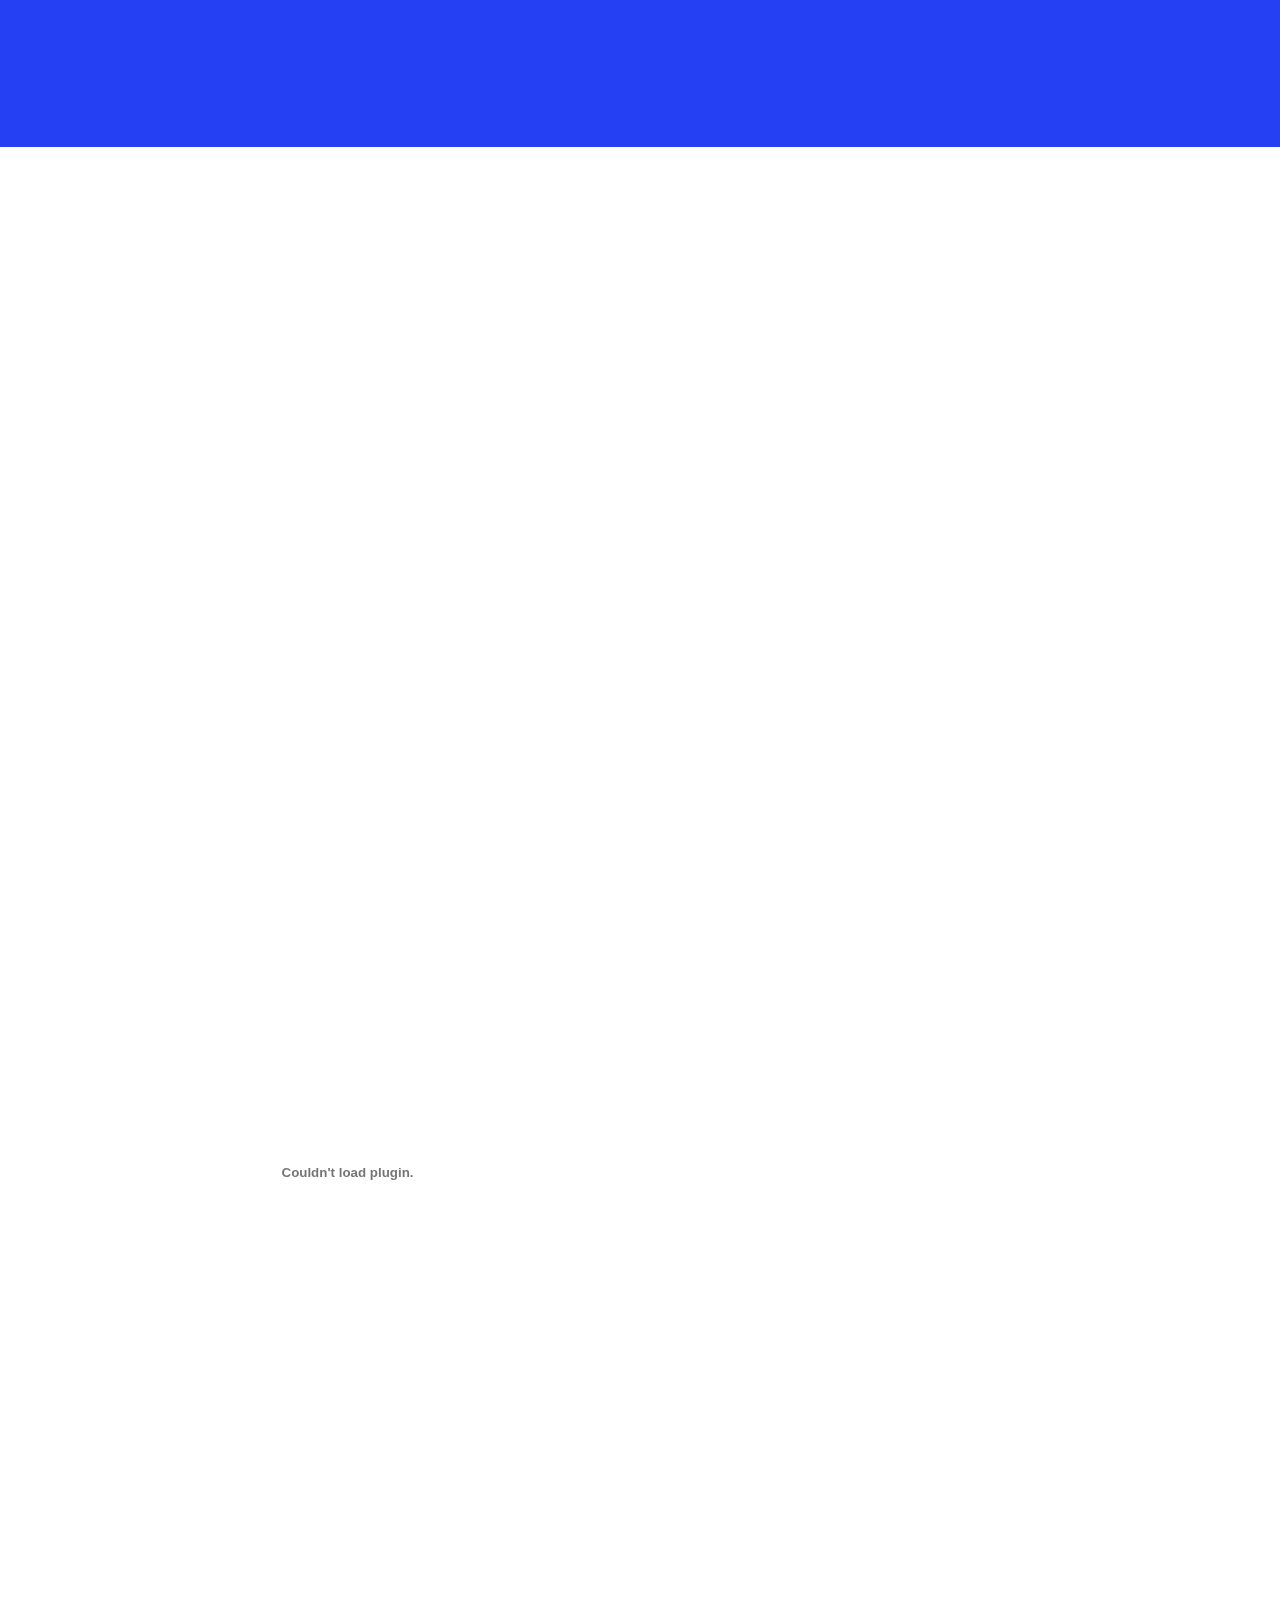
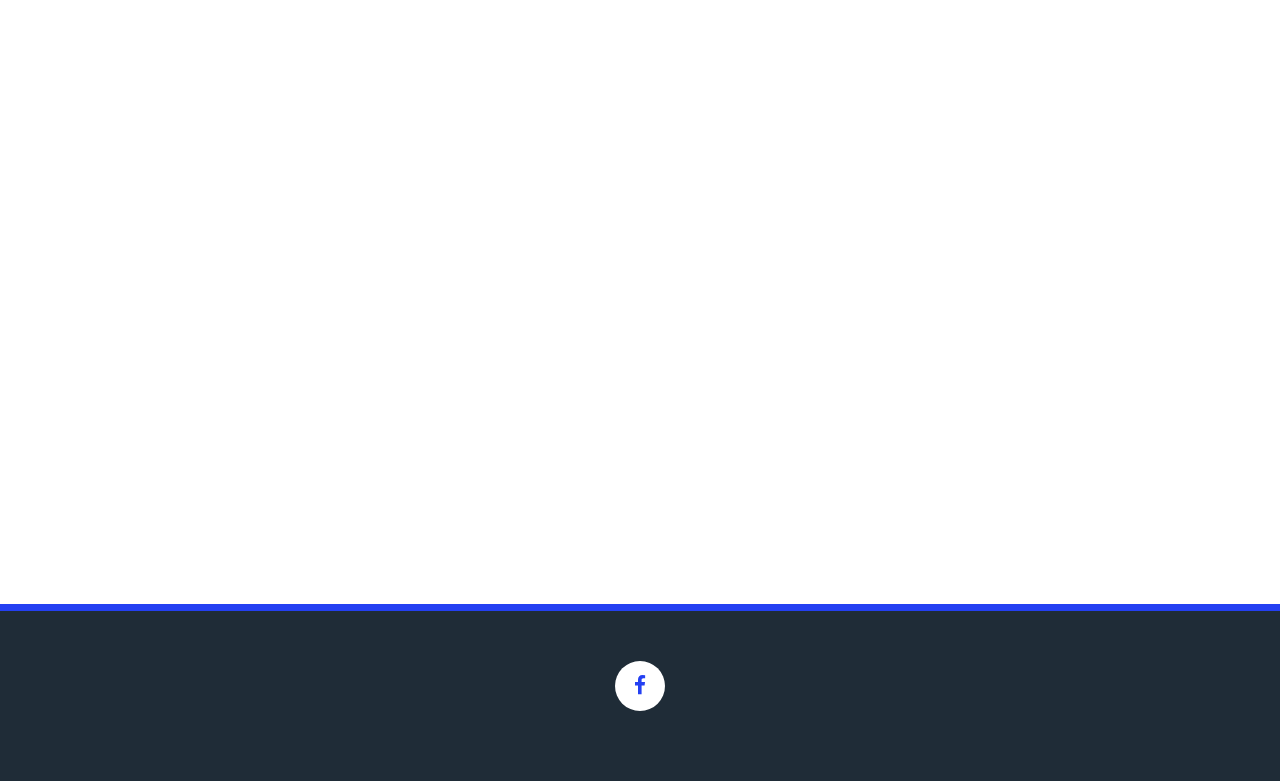
==== commit 6e51a13b: "Fix small screen text-shadow, add ad_form pdf" ====
--- a/index.html
+++ b/index.html
@@ -100,6 +100,13 @@
 
     <section id="sponsorship" class="add-padding">
       <div class="container">
+        <div class="row">
+          <div class="col-sm-6">
+            <object data="assets/docs/ad_form.pdf" type="application/pdf" width="100%" height="770px">
+              <embed src="assets/docs/ad_form.pdf" type="application/pdf" width="100%" height="770px"></embed>
+            </object>
+          </div>
+        </div>
       </div>
     </section>
 
--- a/assets/css/styles.css
+++ b/assets/css/styles.css
@@ -1246,6 +1246,7 @@
     #main-nav .nav a:active,
     #main-nav .nav a:hover{
         font-size:16px;
+        text-shadow: none;
     }
 
     #main-nav li{
@@ -1331,6 +1332,7 @@
         line-height: 42px;
         text-align: center;
         color: #6d6d6d;
+        text-shadow: none;
     }
 
     #main-nav .nav li.active a,
@@ -1342,6 +1344,7 @@
         padding-top: 5px;
         font-size: 21px;
         color:#6d6d6d;
+        text-shadow: none;
     }
     
     #main-nav .navbar-brand img{
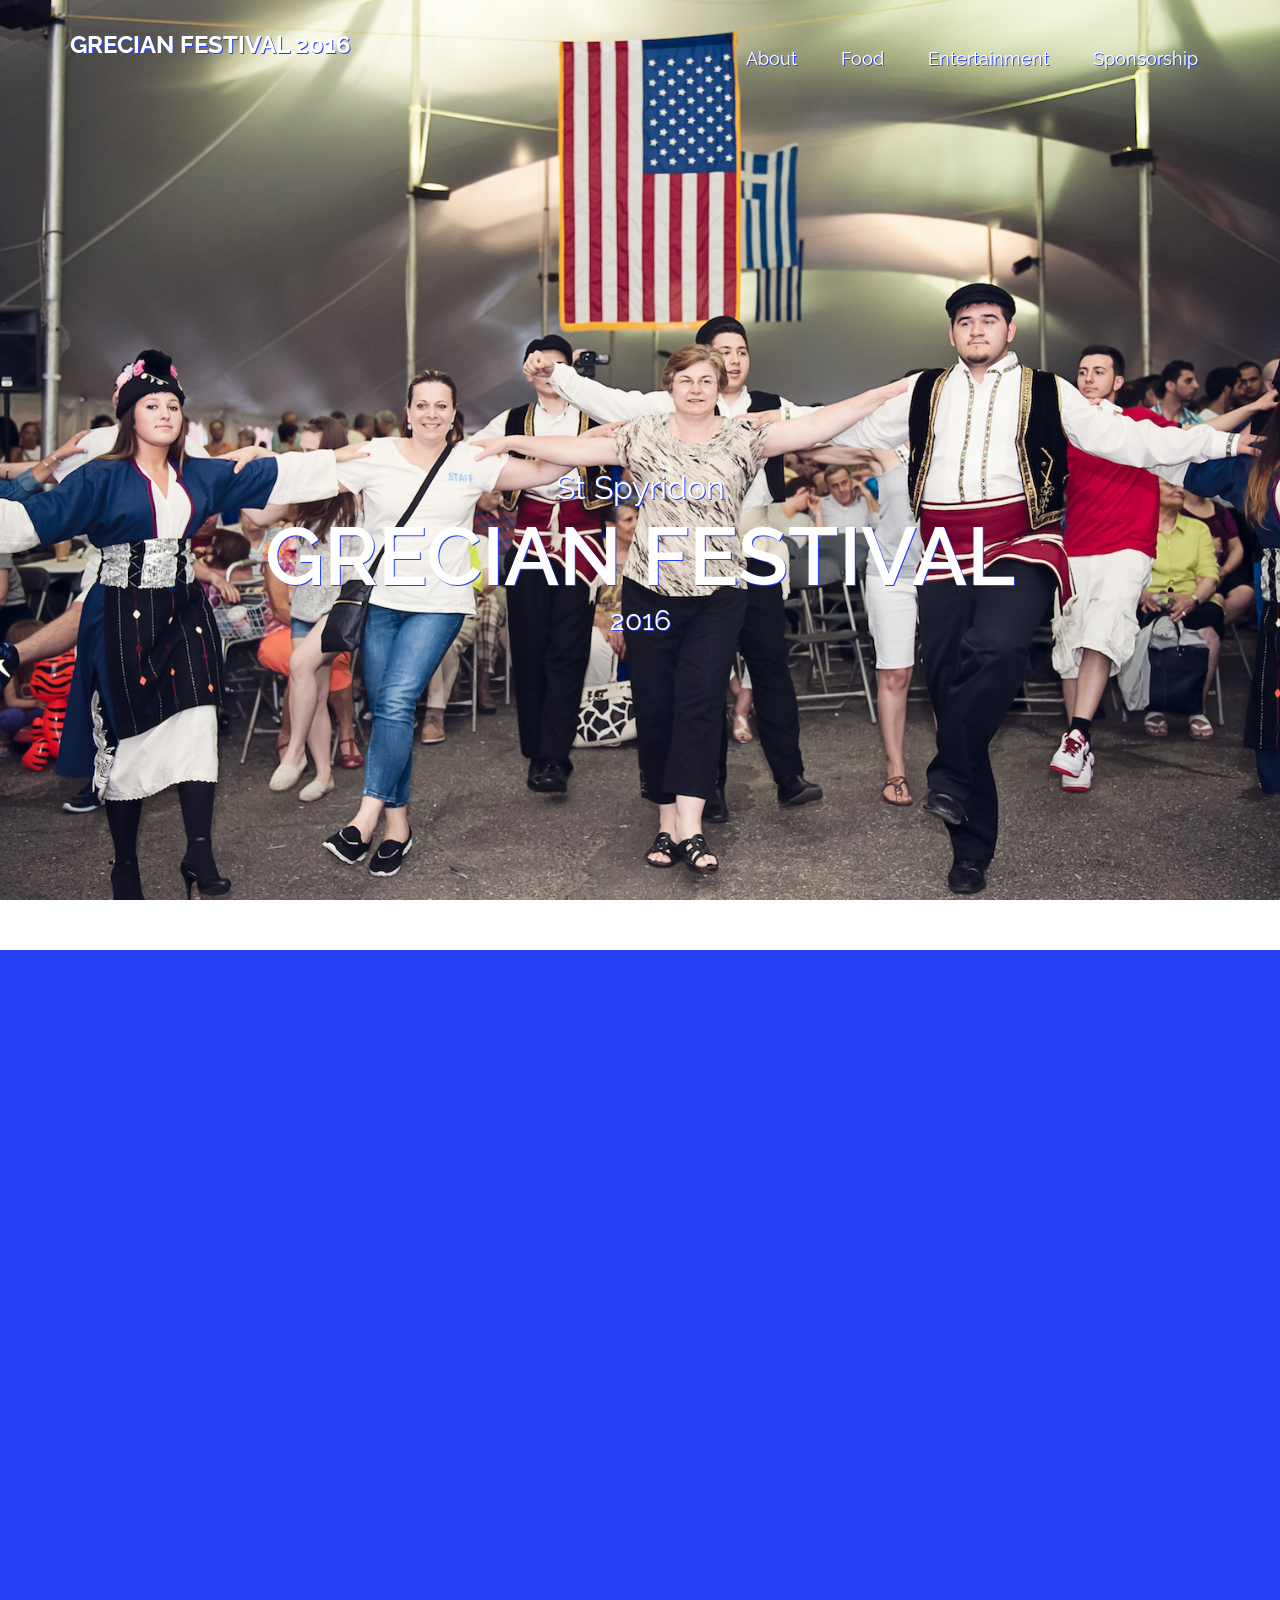
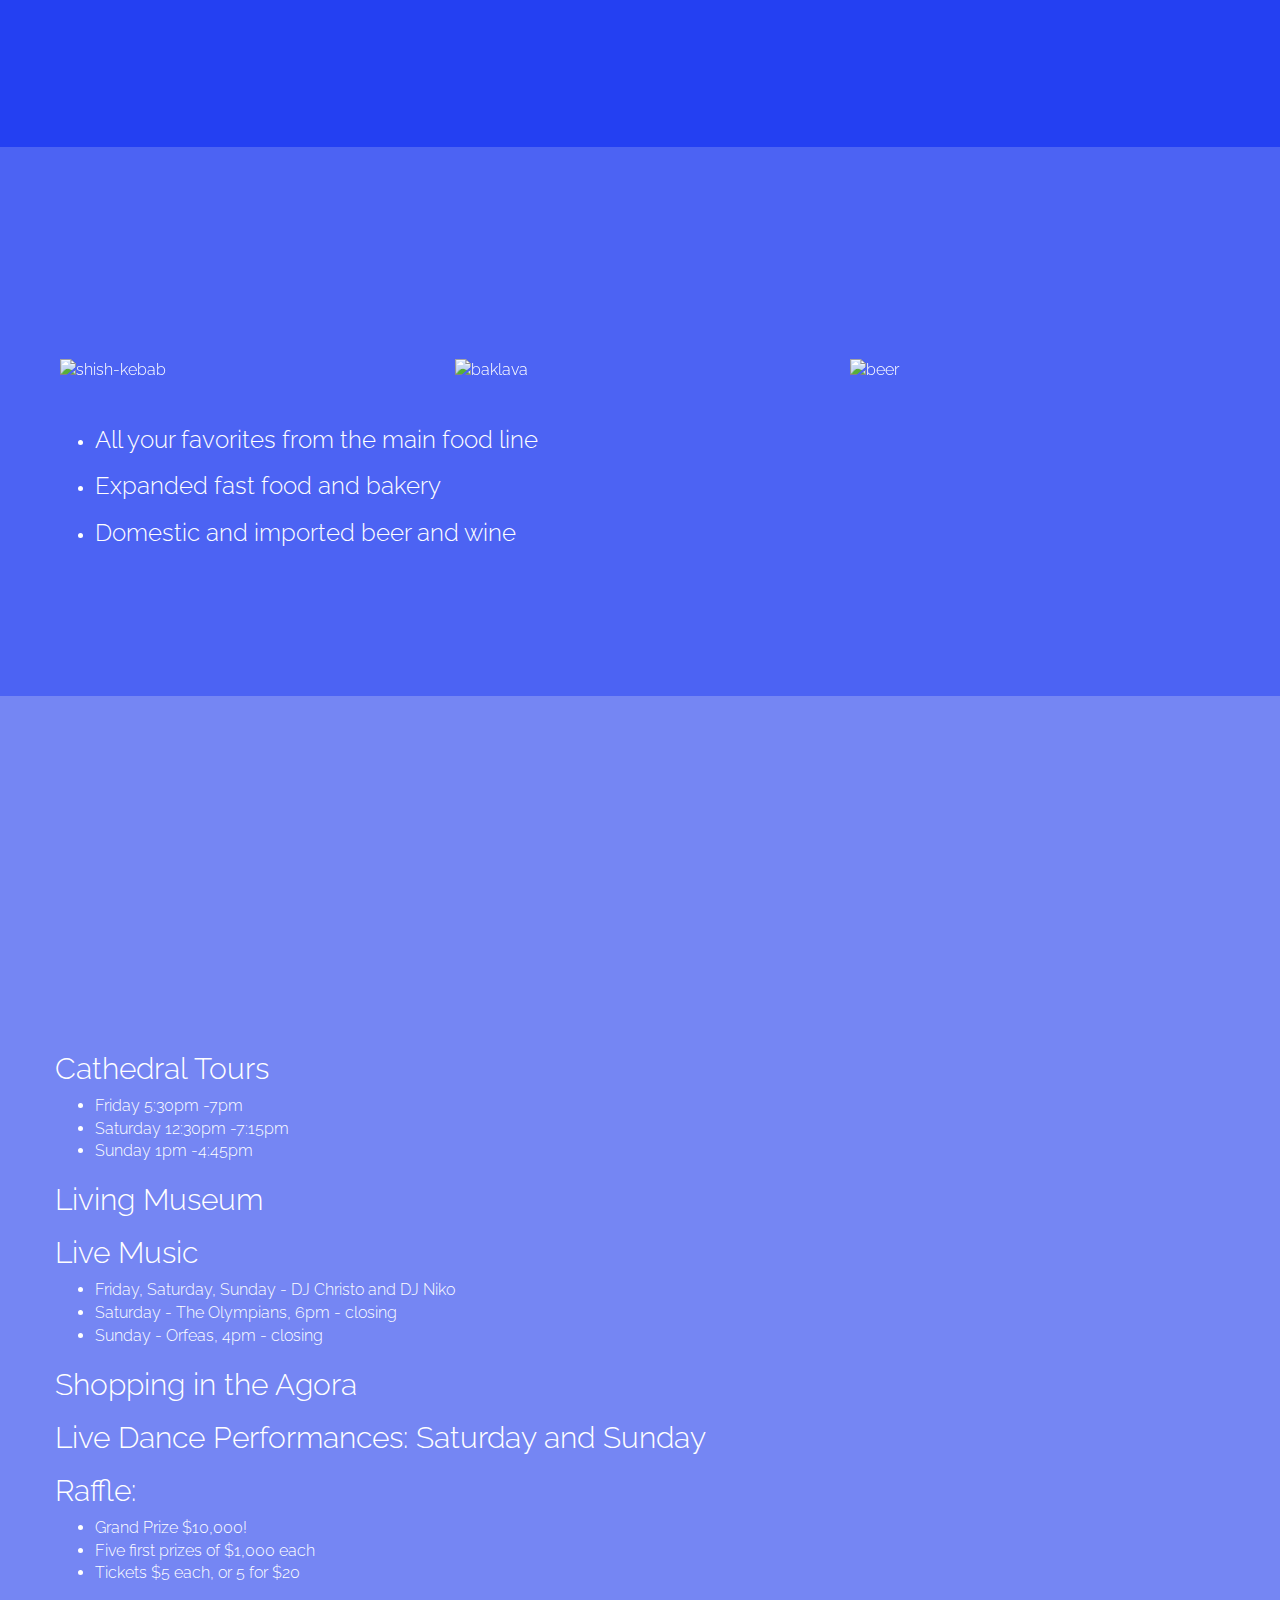
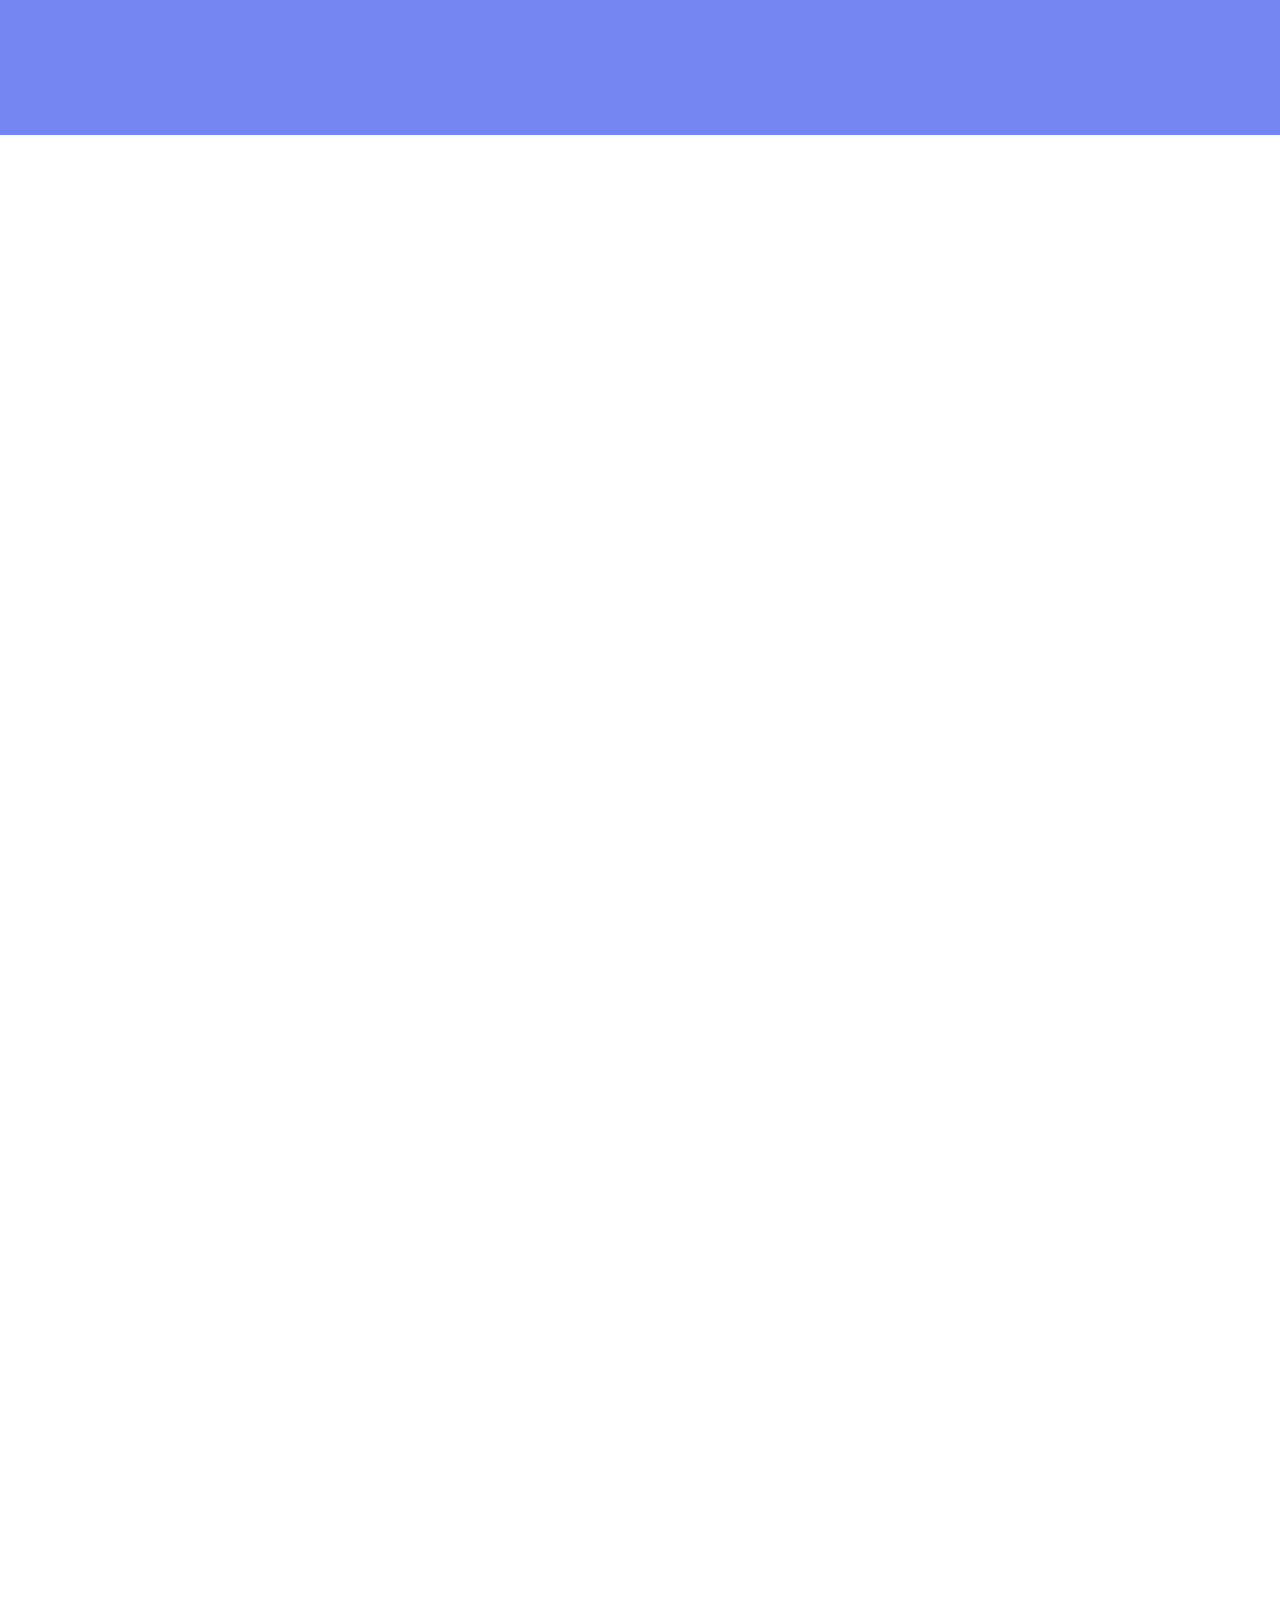
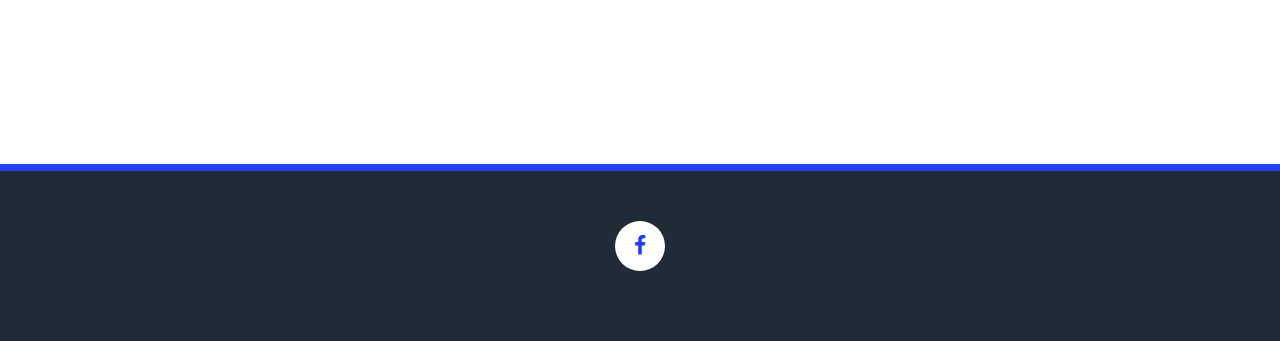
==== commit 7d967faa: "Improve colors, styling, layout" ====
--- a/index.html
+++ b/index.html
@@ -69,10 +69,10 @@
     <section id="about" class="add-padding bg-color2">
       <div class="container">
         <div class="row">
-          <div class="col-sm-6 scrollimation fade-right d1">
+          <div class="col-sm-6 scrollimation fade-right">
             <img class="img-responsive polaroid" src="assets/images/festival-poster.png" alt="festival poster">
           </div>
-          <div class="col-sm-6 scrollimation fade-left d3">
+          <div class="col-sm-6 scrollimation fade-left d1">
             <h1>St Spyridon<br/>Grecian Festival 2016</h1>
             <h3>Celebrating our 40th year (1976-2016)</h3>
             <br>
@@ -83,25 +83,123 @@
               <li>Saturday June 4: 11am - midnight</li>
               <li>Sunday June 5: noon - 10pm</li>
             </ul>
-          </div>
-        </div>
-      </div>
-    </section>
-
-    <section id="food" class="add-padding">
-      <div class="container">
-      </div>
-    </section>
-
-    <section id="entertainment" class="add-padding">
-      <div class="container">
+            <br>
+            <br>
+            <br>
+            <br>
+            <br>
+            <br>
+            <h3>Proudly supported by <a href="//www.bankatcommerce.com" target="_blank" id="commerce">Commerce Bank</a></h3>
+          </div>
+        </div>
+      </div>
+    </section>
+
+    <section id="food" class="add-padding bg-color1">
+      <div class="container">
+        <h1 class="big-text text-center scrollimation fade-in">Food</h1>
+        <div id="filter-works"></div>
+        <div id="project-preview">
+          <span class="close-preview">&times;</span>
+          <div id="project-slider" class="flexslider"></div>
+          <h1 id="project-title"></h1>
+          <div id="project-content"></div>
+        </div>
+      </div>
+      <div class="container masonry-wrapper">
+        <div id="projects-container">
+          <article class="project-item">
+            <img class="img-responsive project-image" src="assets/images/shish-kebab.jpg"  alt="shish-kebab">
+            <div class="hover-mask">
+              <h2 class="project-title">All your favorites from the main food line</h2>
+            </div>
+          </article>
+          <article class="project-item">
+            <img class="img-responsive project-image" src="assets/images/baklava.jpg"  alt="baklava">
+            <div class="hover-mask">
+              <h2 class="project-title">Expanded fast food and bakery</h2>
+            </div>
+          </article>
+          <article class="project-item">
+            <img class="img-responsive project-image" src="assets/images/beer.jpg"  alt="beer">
+            <div class="hover-mask">
+              <h2 class="project-title">Domestic and imported beer and wine</h2>
+            </div>
+          </article>
+        </div>
+        <ul>
+          <li><h3>All your favorites from the main food line</h3></li>
+          <li><h3>Expanded fast food and bakery</h3></li>
+          <li><h3>Domestic and imported beer and wine</h3></li>
+        </ul>
+      </div>
+    </section>
+
+    <section id="entertainment" class="add-padding bg-color3">
+      <div class="container">
+        <h1 class="big-text text-center scrollimation fade-in">Entertainment</h1>
+        <div id="filter-works"></div>
+        <div id="project-preview">
+          <span class="close-preview">&times;</span>
+          <div id="project-slider" class="flexslider"></div>
+          <h1 id="project-title"></h1>
+          <div id="project-content"></div>
+        </div>
+      </div>
+      <div class="container masonry-wrapper">
+        <div id="projects-container">
+          <article class="project-item">
+            <img class="img-responsive project-image" src="assets/images/shish-kebab.jpg"  alt="shish-kebab">
+            <div class="hover-mask">
+              <h2 class="project-title">All your favorites from the main food line</h2>
+            </div>
+          </article>
+          <article class="project-item">
+            <img class="img-responsive project-image" src="assets/images/baklava.jpg"  alt="baklava">
+            <div class="hover-mask">
+              <h2 class="project-title">Expanded fast food and bakery</h2>
+            </div>
+          </article>
+          <article class="project-item">
+            <img class="img-responsive project-image" src="assets/images/beer.jpg"  alt="beer">
+            <div class="hover-mask">
+              <h2 class="project-title">Domestic and imported beer and wine</h2>
+            </div>
+          </article>
+        </div>
+        <h2>Cathedral Tours</h2>
+        <ul>
+          <li>Friday 5:30pm -7pm</li>
+          <li>Saturday 12:30pm -7:15pm</li>
+          <li>Sunday 1pm -4:45pm</li>
+        </ul>
+        <h2>Living Museum</h2>
+        <h2>Live Music</h2>
+        <ul>
+          <li>Friday, Saturday, Sunday - DJ Christo and DJ Niko</li>
+          <li>Saturday - The Olympians, 6pm - closing</li>
+          <li>Sunday - Orfeas, 4pm - closing</li>
+        </ul>
+        <h2>Shopping in the Agora</h2>
+        <h2>Live Dance Performances: Saturday and Sunday</h2>
+        <h2>Raffle:</h2>
+        <ul>
+          <li>Grand Prize $10,000!</li>
+          <li>Five first prizes of $1,000 each</li>
+          <li>Tickets $5 each, or 5 for $20</li>
+        </ul>
       </div>
     </section>
 
     <section id="sponsorship" class="add-padding">
       <div class="container">
+        <h1 class="big-text text-center scrollimation fade-in">Sponsorship</h1>
         <div class="row">
-          <div class="col-sm-6">
+          <div class="col-sm-6 scrollimation fade-right d1">
+            <h1>Be Featured in Our Program Book!</h1>
+            <h3>Simply print out this form and complete and return to us by April 15</h3>
+          </div>
+          <div class="col-sm-6 scrollimation fade-left">
             <object data="assets/docs/ad_form.pdf" type="application/pdf" width="100%" height="770px">
               <embed src="assets/docs/ad_form.pdf" type="application/pdf" width="100%" height="770px"></embed>
             </object>
@@ -130,9 +228,7 @@
     <script src="assets/js/jquery.masonry.min.js"></script>
     <script src="assets/js/jquery.flexslider.min.js"></script>
     <script src="assets/js/jquery.backstretch.min.js"></script>
-    <script src="assets/js/twitterFetcher_min.js"></script>
     <script src="http://maps.google.com/maps/api/js?sensor=true"></script>
-    <script src="assets/js/contact.js"></script>
     <script src="assets/js/scripts.js"></script>
     <script>
       var mapPoint = {
--- a/assets/css/styles.css
+++ b/assets/css/styles.css
@@ -62,7 +62,7 @@
 
 .bg-color1{
     color:#fff;
-    background:#509B9E;
+    background:#4C63F3;
 }
 
 .bg-color2{
@@ -72,7 +72,7 @@
 
 .bg-color3{
     color:#fff;
-    background:#334959;
+    background:#7586F3;
 }
 
 .border-bottom-color2{
@@ -572,7 +572,7 @@
 
 #projects-container {
     margin:0 auto;
-    visibility:hidden;
+    visibility: hidden;
 }
 
 #projects-container .project-item{
@@ -603,10 +603,6 @@
 	-webkit-backface-visibility: hidden;
 }
 
-.project-item:hover{
-	cursor:pointer;
-}
-
 .project-item img {
     -webkit-transform: scale(1);
     transform: scale(1);
@@ -630,7 +626,7 @@
     height:100%;
     top:0;
     left:0;
-    background:#509B9E;
+    background:#fff;
     opacity: 0;
     filter:alpha(opacity=0);
     -webkit-transition:all 0.3s ease-out;
@@ -638,13 +634,13 @@
 }
 
 .project-item:hover .hover-mask {
-    opacity: .95;
-    filter:alpha(opacity=95);
+    opacity: .8;
+    filter:alpha(opacity=80);
 }
 
 .project-item .hover-mask .project-title {
-    color:#fff;
-    margin:90px 0 0;
+    color:#2440F2;
+    margin:50% 0 0;
     padding:10px;
     font-size:26px;
     line-height:34px;
@@ -780,242 +776,6 @@
 #project-slider .flex-control-paging li a:hover { background: #fff;background: rgba(255,255,255,0.6); }
 #project-slider .flex-control-paging li a.flex-active { background: #509B9E; cursor: default; }
 
-/*----------------------
------Twitter Styles-----
-------------------------*/
-
-#twitter {
-    color:#fff;
-    background-image:url('../images/bg-twitter.png');
-    background-repeat:no-repeat;
-    background-position:-30px -20px;
-}
-
-#twitter a:hover,
-#twitter a:active,
-#twitter a:focus{
-    text-decoration:none;
-}
-
-#twitter a {
-    color: #334959;
-    text-decoration: none;
-    transition: color .2s ease-out;
-}
-
-#twitter a:hover,
-#twitter a:focus {
-    color: #fff;
-}
-
-#twitter h1{
-    position:relative;
-}
-
-#twitter .tweet{
-    font-size:24px;
-    line-height:36px;
-    font-weight:300;
-    word-spacing:5px;
-    margin-bottom:40px;
-    overflow:hidden;
-    word-wrap:break-word;
-}
-
-#twitter .timePosted{
-    display:inline-block;
-    font-size:16px;
-    font-weight:300;
-    margin-bottom:20px;
-}
-
-#twitter .interact{
-    margin-left:20px;
-    padding-right:80px;
-    display:inline-block;
-    font-size:21px;
-    font-weight:300;
-}
-
-#twitter .interact a {
-    margin-right:6px;
-}
-
-#twitter .interact a:hover {
-    color:#fff;
-    transition: color .2s ease-out;
-}
-
-#twitter .twitter-icon {
-    padding-top:6px;
-    text-align:center;
-}
-
-#twitter .fa-twitter {
-    font-size:60px;
-}
-
-#twitter-slider{
-    border:none;
-    box-shadow:none;
-    background:transparent;
-    margin:0;
-    padding:0;
-}
-
-#twitter-slider .flex-direction-nav {
-    display:block;
-    position:absolute;
-    bottom:10px;
-    right:0;
-}
-
-#twitter-slider .flex-direction-nav li{
-    display:inline;
-}
-
-#twitter .flex-direction-nav .flex-prev,
-#twitter .flex-direction-nav .flex-next{
-    background:transparent;
-    background-image:none;
-    display:inline;
-    opacity:0.6;
-    text-indent:0;
-    position:relative;
-    left:0;
-    top:0;
-    width:auto;
-    height:42px;
-    padding:0;
-    margin:0;
-    margin-left:7px;
-    font-size:42px;
-    line-height:42px;
-    color:#fff;
-    -webkit-transition:opacity .2s ease-out;
-    transition:opacity .2s ease-out;
-}
-
-#twitter-slider .flex-direction-nav a:hover{
-    opacity:1;
-}
-
-#twitter-slider .flex-direction-nav a:hover,
-#twitter-slider .flex-direction-nav a:active,
-#twitter-slider .flex-direction-nav a:focus{
-    text-decoration:none;
-}
-
-/*----------------------
------ Contact Styles ----
-------------------------*/
-
-#contact{
-    background-image:url('../images/bg-contact.png');
-    background-repeat:no-repeat;
-    background-position:0 100%;
-    background-color: #fff;
-}
-
-#contact-form .form-group label{
-    display:none;
-    font-size:18px;
-    line-height:24px;
-    font-weight:100;
-    text-transform:uppercase;
-}
-
-#contact-form.no-placeholder .form-group label{
-    display:block;
-}
-
-#contact-form .controls {
-    padding:0;
-    margin-bottom:30px;
-    border:1px solid #ddd;
-    border-radius:2px;
-}
-
-#contact-form .form-control {
-    background:transparent !important;
-    border:none;
-    border-bottom:3px solid transparent;
-    border-radius:0;
-    outline:none;
-    box-shadow:none;
-    height:56px;
-    font-size:21px;
-    line-height:32px;
-    font-weight:100;
-    padding-left:64px;
-    -webkit-transition:border-color .3s ease-out;
-    transition:border-color .3s ease-out;
-    border-radius:2px;
-}
-
-#contact-form .form-group{
-    position:relative;
-}
-
-#contact-form .form-group [class*=fa] {
-    display:block;
-    width:64px;
-    position:absolute;
-    top:0;
-    left:5px;
-    color:#e5e5e5;
-    font-size:24px;
-    line-height:53px;
-    text-align:center;
-    font-weight:300;
-    opacity:0.5;
-    transition:opacity .2s ease-out;
-}
-
-#contact-form.no-placeholder .form-group [class*=fa]{
-    top:30px;
-}
-
-#contact-form .form-control:focus + [class*=fa]{
-    opacity:1;
-}
-
-#contact-form textarea.form-control {
-    height:auto;
-    max-width:100%;
-    min-width:100%;
-    font-size:21px;
-    line-height:32px;
-    padding-top:10px;
-}
-
-#contact-form .form-control:focus {
-    background:#fff;
-    border-bottom:3px solid #2440F2;
-    outline:none;
-    box-shadow:none;
-    -webkit-transition:border-color .3s ease-in;
-    transition:border-color .3s ease-in;
-}
-
-#contact-form .error-message {
-    padding:5px 0;
-    position:absolute;
-    top:-30px;
-    right:0;
-    font-size:14px;
-    font-weight:300;
-    color:#ff0000;
-    z-index:10;
-}
-
-#contact-form .error-message:before {
-    content:"\00d7";
-    font-size: 21px;
-    line-height: 21px;
-    margin-right: 5px;
-}
-
 /*-------------------
 ---- GMap Styles ----
 ---------------------*/
@@ -1426,4 +1186,9 @@
     .project-item .hover-mask .project-title {
         margin-top:70px;
     }
-} +}
+
+#commerce {
+  color: white;
+  text-decoration: underline;
+} 
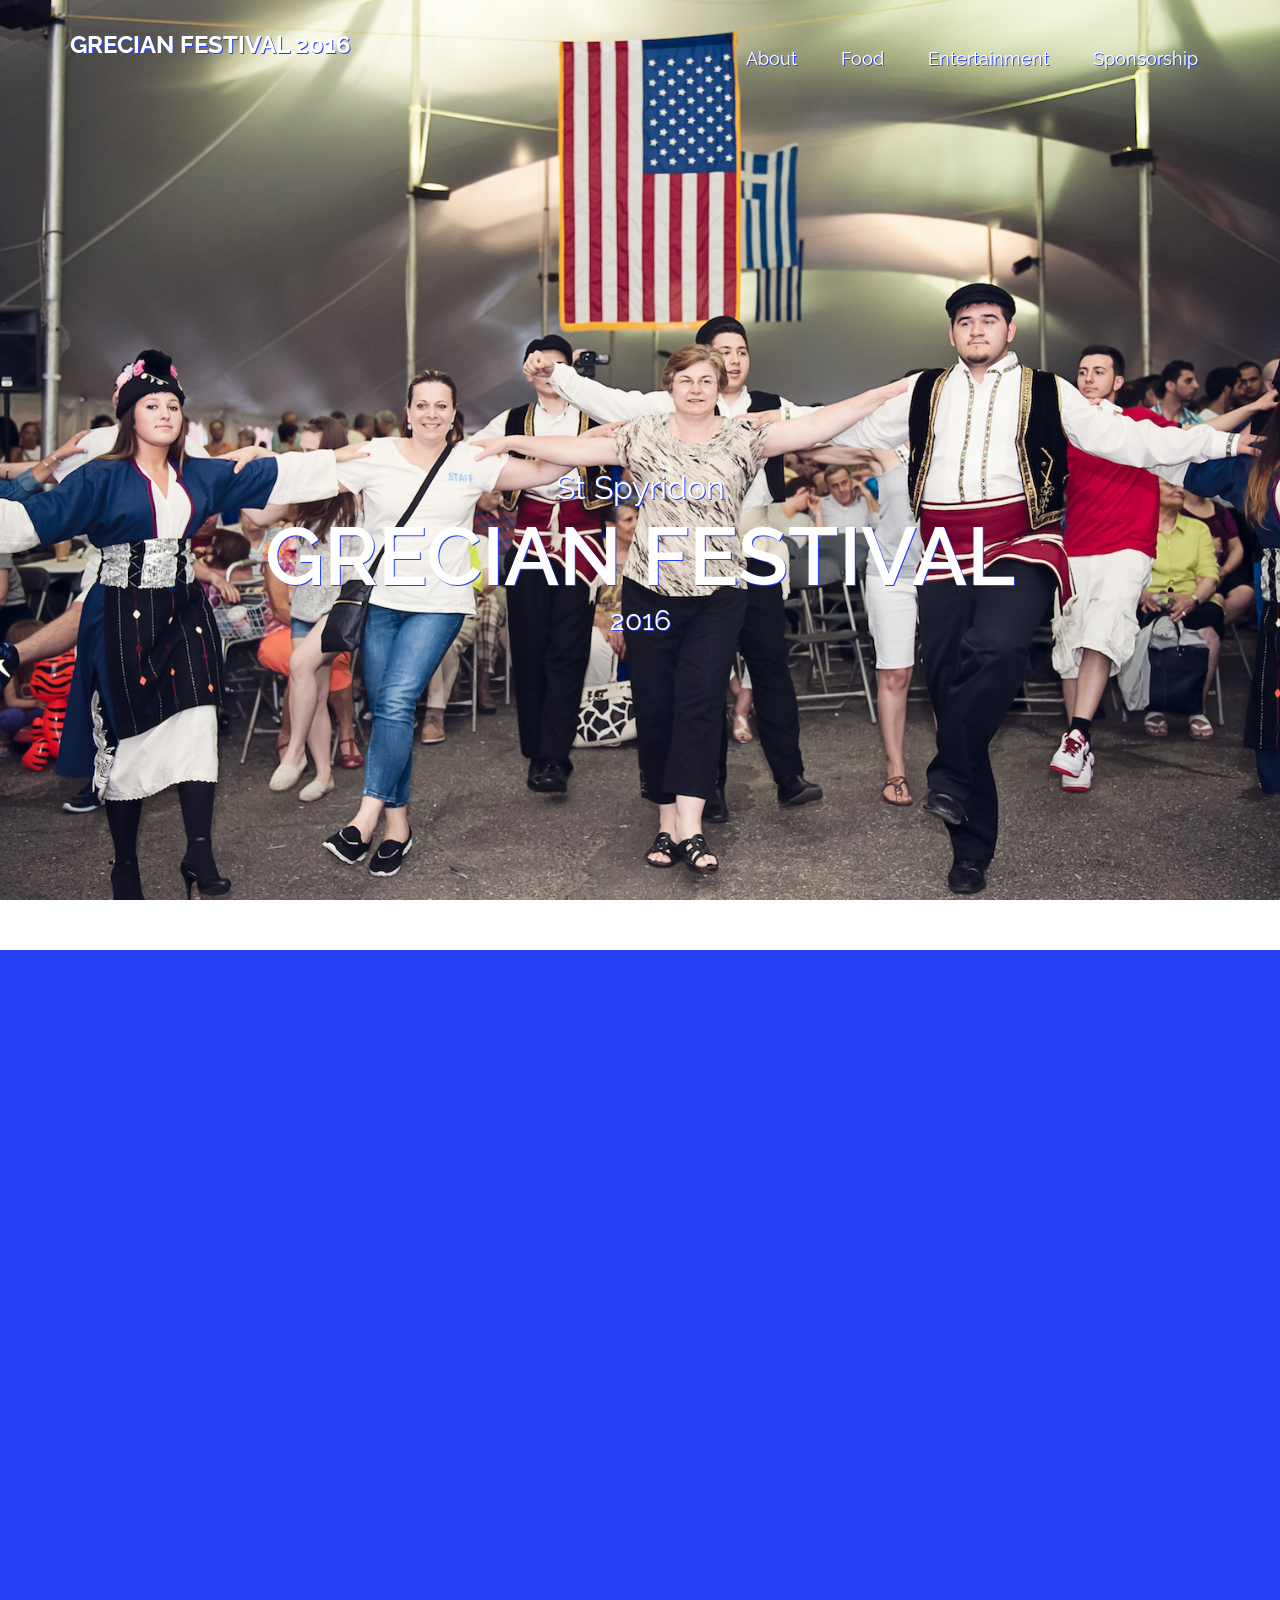
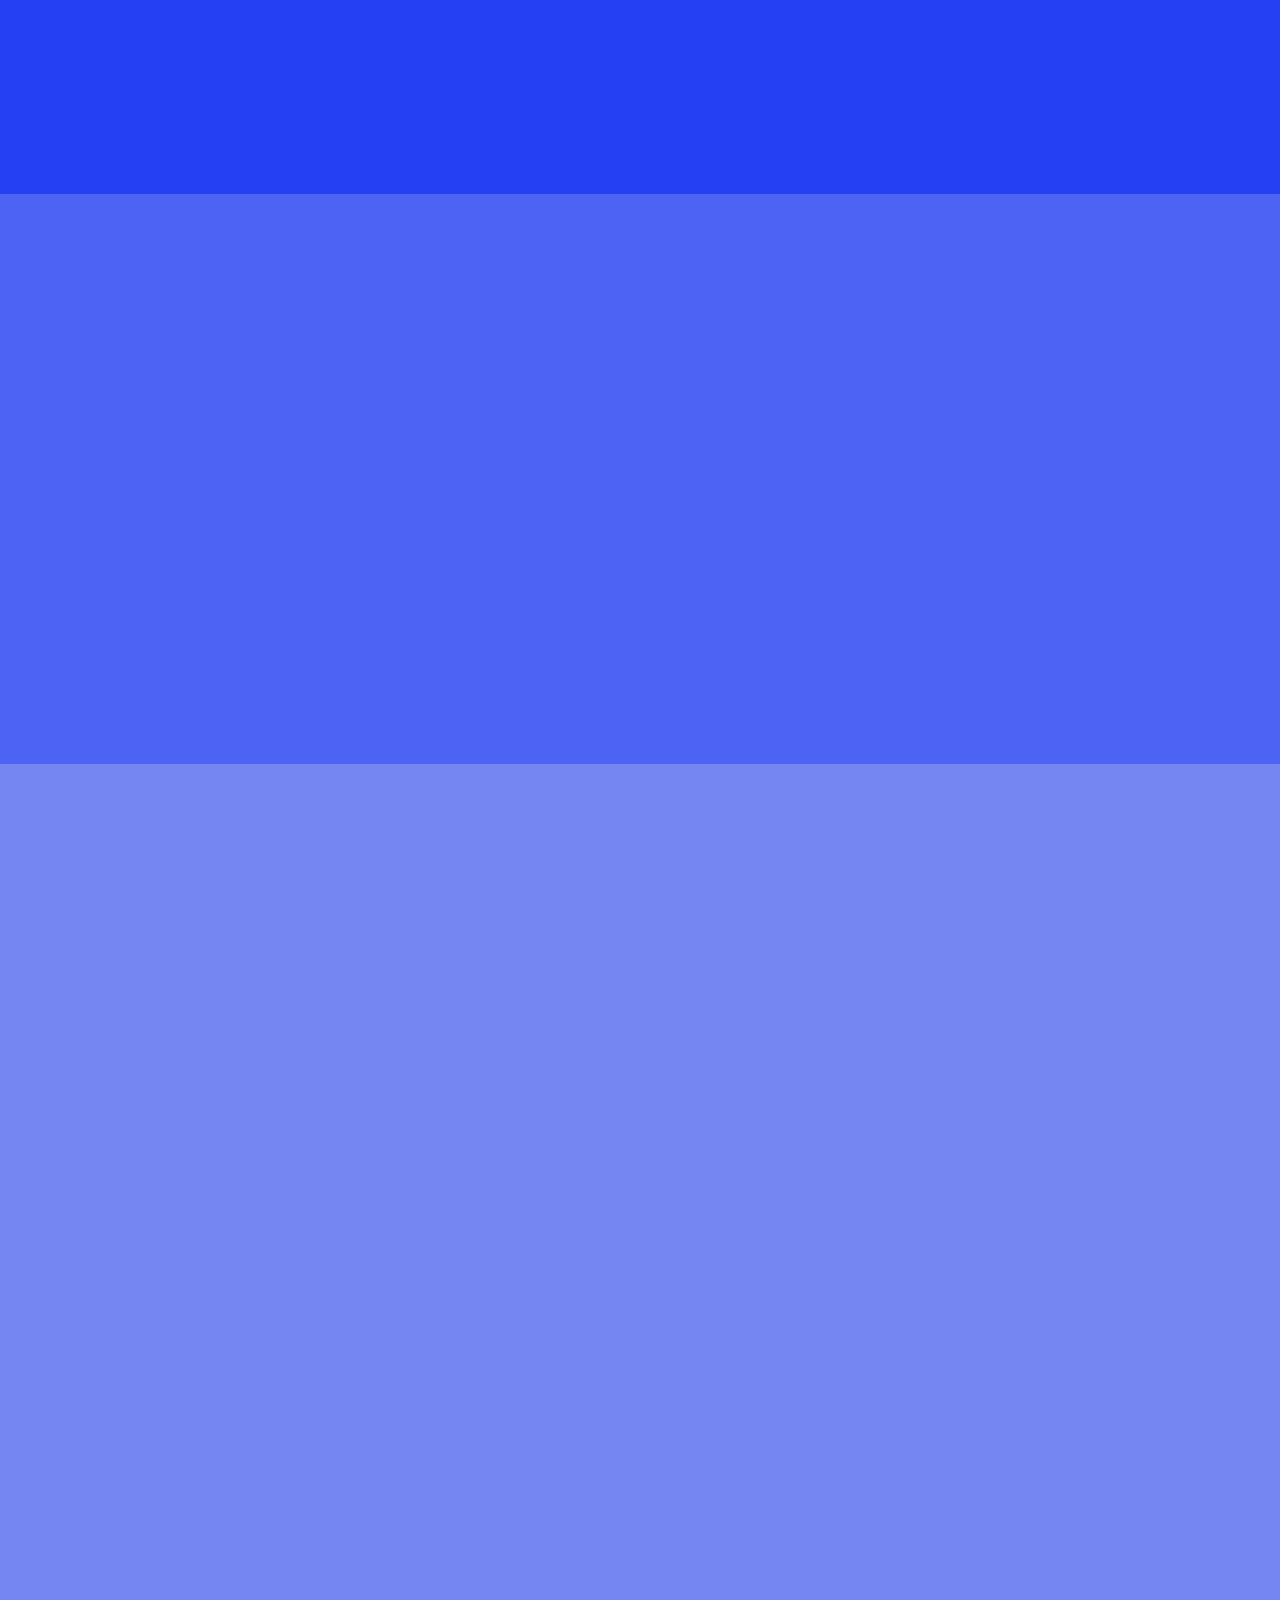
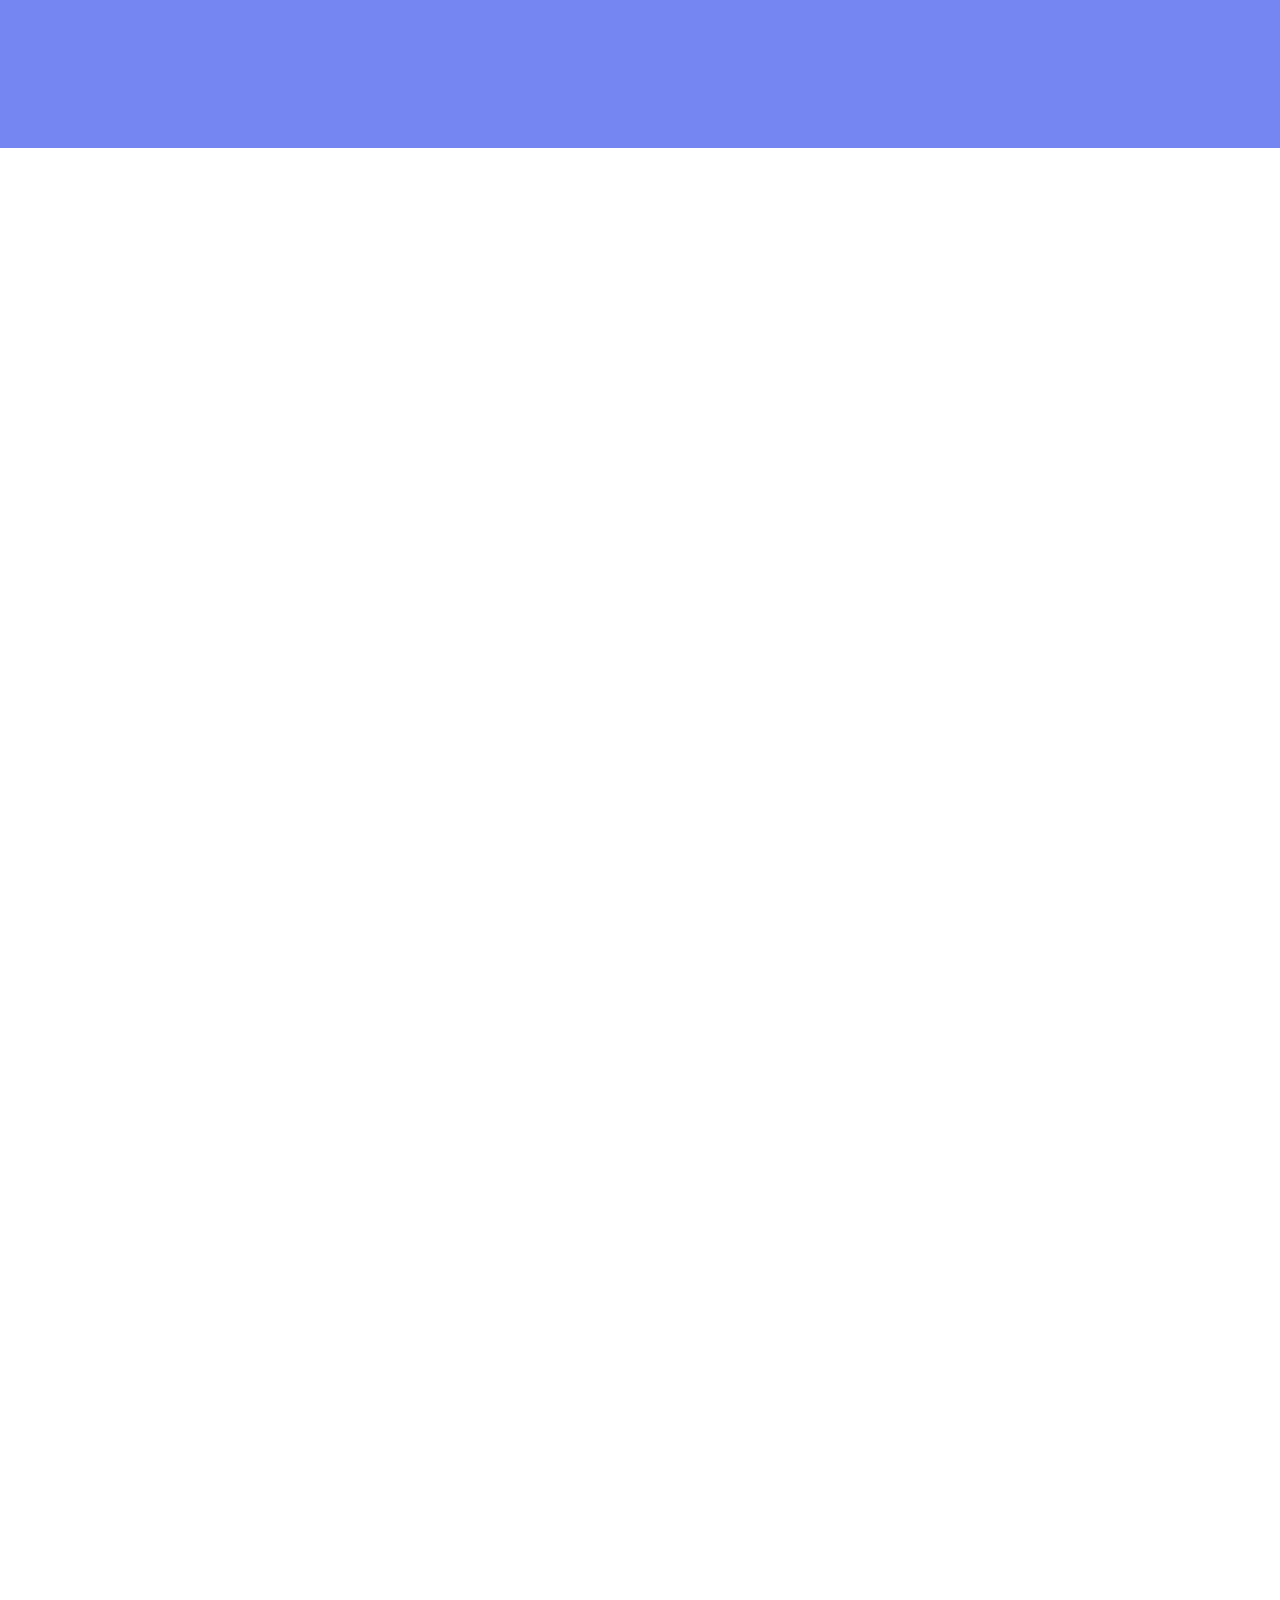
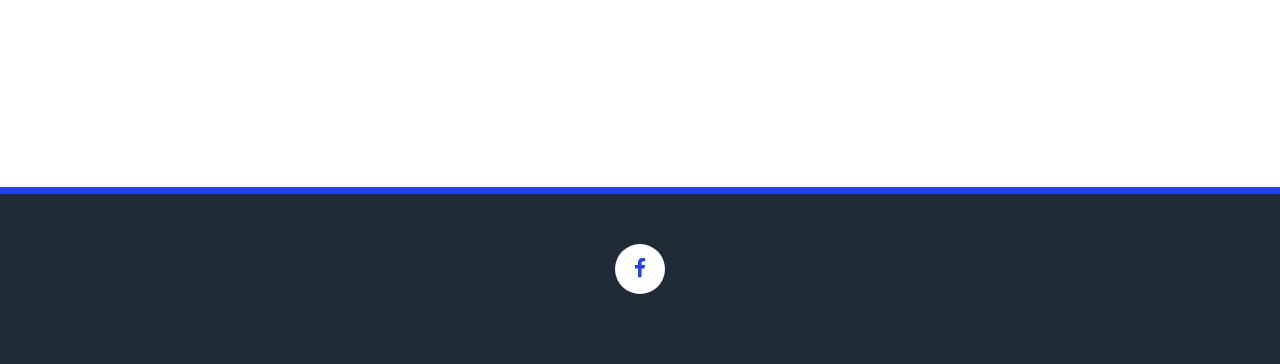
==== commit 4795ff6e: "Add 2014 program book w/ link, and commerce bank logo" ====
--- a/index.html
+++ b/index.html
@@ -89,7 +89,10 @@
             <br>
             <br>
             <br>
-            <h3>Proudly supported by <a href="//www.bankatcommerce.com" target="_blank" id="commerce">Commerce Bank</a></h3>
+            <h3>Proudly supported by:</h3>
+            <a href="//www.bankatcommerce.com" target="_blank">
+              <img class="img-responsive" src="assets/images/commerce-logo.png"  alt="Commerce Bank logo">
+            </a>
           </div>
         </div>
       </div>
@@ -107,7 +110,7 @@
         </div>
       </div>
       <div class="container masonry-wrapper">
-        <div id="projects-container">
+        <div id="food-container" class="scrollimation fade-right">
           <article class="project-item">
             <img class="img-responsive project-image" src="assets/images/shish-kebab.jpg"  alt="shish-kebab">
             <div class="hover-mask">
@@ -127,11 +130,13 @@
             </div>
           </article>
         </div>
-        <ul>
-          <li><h3>All your favorites from the main food line</h3></li>
-          <li><h3>Expanded fast food and bakery</h3></li>
-          <li><h3>Domestic and imported beer and wine</h3></li>
-        </ul>
+        <div class="scrollimation fade-left d1">
+          <ul>
+            <li><h3>All your favorites from the main food line</h3></li>
+            <li><h3>Expanded fast food and bakery</h3></li>
+            <li><h3>Domestic and imported beer and wine</h3></li>
+          </ul>
+        </div>
       </div>
     </section>
 
@@ -147,47 +152,57 @@
         </div>
       </div>
       <div class="container masonry-wrapper">
-        <div id="projects-container">
-          <article class="project-item">
-            <img class="img-responsive project-image" src="assets/images/shish-kebab.jpg"  alt="shish-kebab">
-            <div class="hover-mask">
-              <h2 class="project-title">All your favorites from the main food line</h2>
-            </div>
-          </article>
-          <article class="project-item">
-            <img class="img-responsive project-image" src="assets/images/baklava.jpg"  alt="baklava">
-            <div class="hover-mask">
-              <h2 class="project-title">Expanded fast food and bakery</h2>
-            </div>
-          </article>
-          <article class="project-item">
-            <img class="img-responsive project-image" src="assets/images/beer.jpg"  alt="beer">
-            <div class="hover-mask">
-              <h2 class="project-title">Domestic and imported beer and wine</h2>
-            </div>
-          </article>
-        </div>
-        <h2>Cathedral Tours</h2>
-        <ul>
-          <li>Friday 5:30pm -7pm</li>
-          <li>Saturday 12:30pm -7:15pm</li>
-          <li>Sunday 1pm -4:45pm</li>
-        </ul>
-        <h2>Living Museum</h2>
-        <h2>Live Music</h2>
-        <ul>
-          <li>Friday, Saturday, Sunday - DJ Christo and DJ Niko</li>
-          <li>Saturday - The Olympians, 6pm - closing</li>
-          <li>Sunday - Orfeas, 4pm - closing</li>
-        </ul>
-        <h2>Shopping in the Agora</h2>
-        <h2>Live Dance Performances: Saturday and Sunday</h2>
-        <h2>Raffle:</h2>
-        <ul>
-          <li>Grand Prize $10,000!</li>
-          <li>Five first prizes of $1,000 each</li>
-          <li>Tickets $5 each, or 5 for $20</li>
-        </ul>
+        <div id="entertainment-container" class="scrollimation fade-left">
+          <article class="project-item">
+            <img class="img-responsive project-image" src="assets/images/agora.jpg"  alt="agora">
+            <div class="hover-mask">
+              <h2 class="project-title">Shopping in the Agora</h2>
+            </div>
+          </article>
+          <article class="project-item">
+            <img class="img-responsive project-image" src="assets/images/dance.jpg"  alt="children dancing">
+            <div class="hover-mask">
+              <h2 class="project-title">Live Dance Performances</h2>
+            </div>
+          </article>
+          <article class="project-item">
+            <img class="img-responsive project-image" src="assets/images/living-museum.jpg"  alt="living museum">
+            <div class="hover-mask">
+              <h2 class="project-title">Living Museum</h2>
+            </div>
+          </article>
+        </div>
+        <div class="scrollimation fade-right d1">
+          <ul>
+            <li>
+              <h2>Cathedral Tours</h2>
+              <ul>
+                <li>Friday 5:30pm -7pm</li>
+                <li>Saturday 12:30pm -7:15pm</li>
+                <li>Sunday 1pm -4:45pm</li>
+              </ul>
+            </li>
+            <li><h2>Living Museum</h2></li>
+            <li>
+              <h2>Live Music</h2>
+              <ul>
+                <li>Friday, Saturday, Sunday - DJ Christo and DJ Niko</li>
+                <li>Saturday - The Olympians, 6pm - closing</li>
+                <li>Sunday - Orfeas, 4pm - closing</li>
+              </ul>
+            </li>
+            <li><h2>Shopping in the Agora</h2></li>
+            <li><h2>Live Dance Performances: Saturday and Sunday</h2></li>
+            <li>
+              <h2>Raffle:</h2>
+              <ul>
+                <li>Grand Prize $10,000!</li>
+                <li>Five first prizes of $1,000 each</li>
+                <li>Tickets $5 each, or 5 for $20</li>
+              </ul>
+            </li>
+          </ul>
+        </div>
       </div>
     </section>
 
@@ -198,6 +213,12 @@
           <div class="col-sm-6 scrollimation fade-right d1">
             <h1>Be Featured in Our Program Book!</h1>
             <h3>Simply print out this form and complete and return to us by April 15</h3>
+            <br>
+            <a href="//www.newmarketmedia.biz/fundraising.html" target="_blank">
+              <img class="img-responsive" src="assets/images/program-book-cover-14.jpg"  alt="2014 program book cover">
+              <h4>View our 2014 program book here!</h4>
+            </a>
+            <br>
           </div>
           <div class="col-sm-6 scrollimation fade-left">
             <object data="assets/docs/ad_form.pdf" type="application/pdf" width="100%" height="770px">
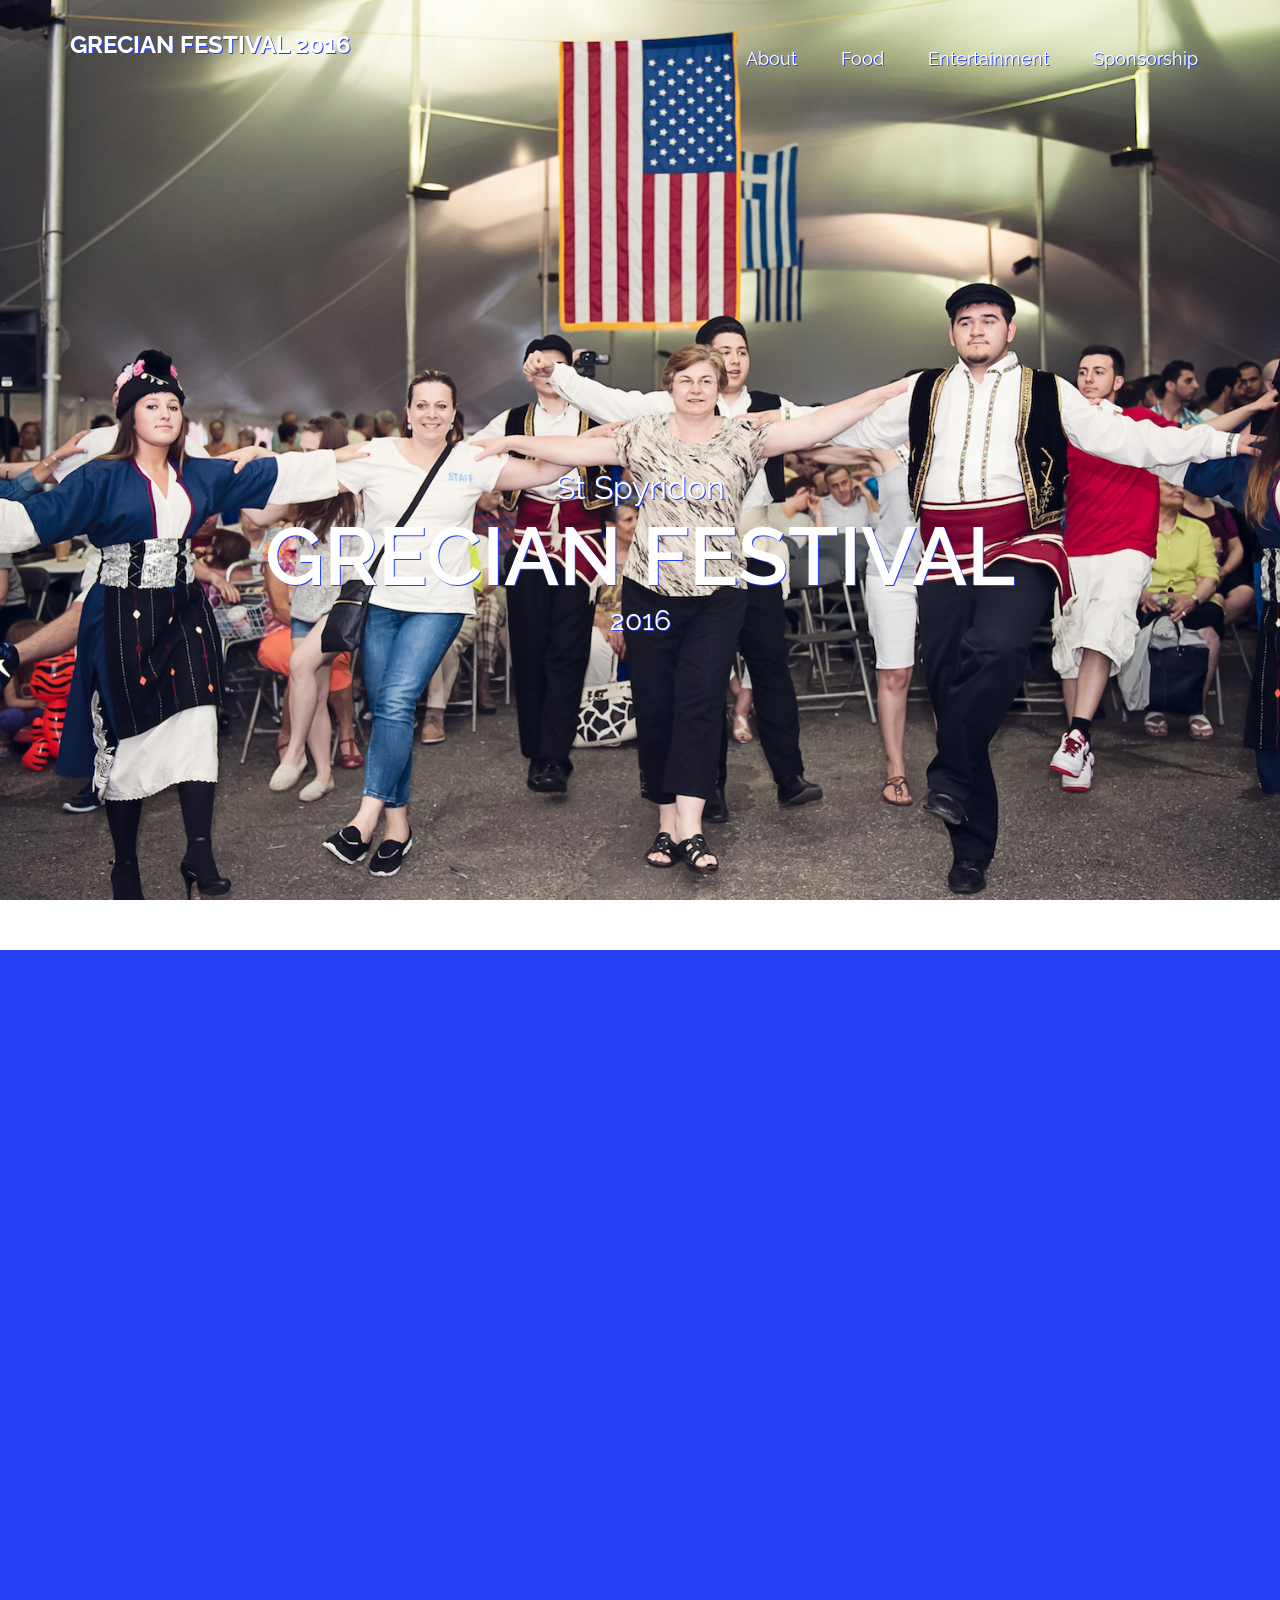
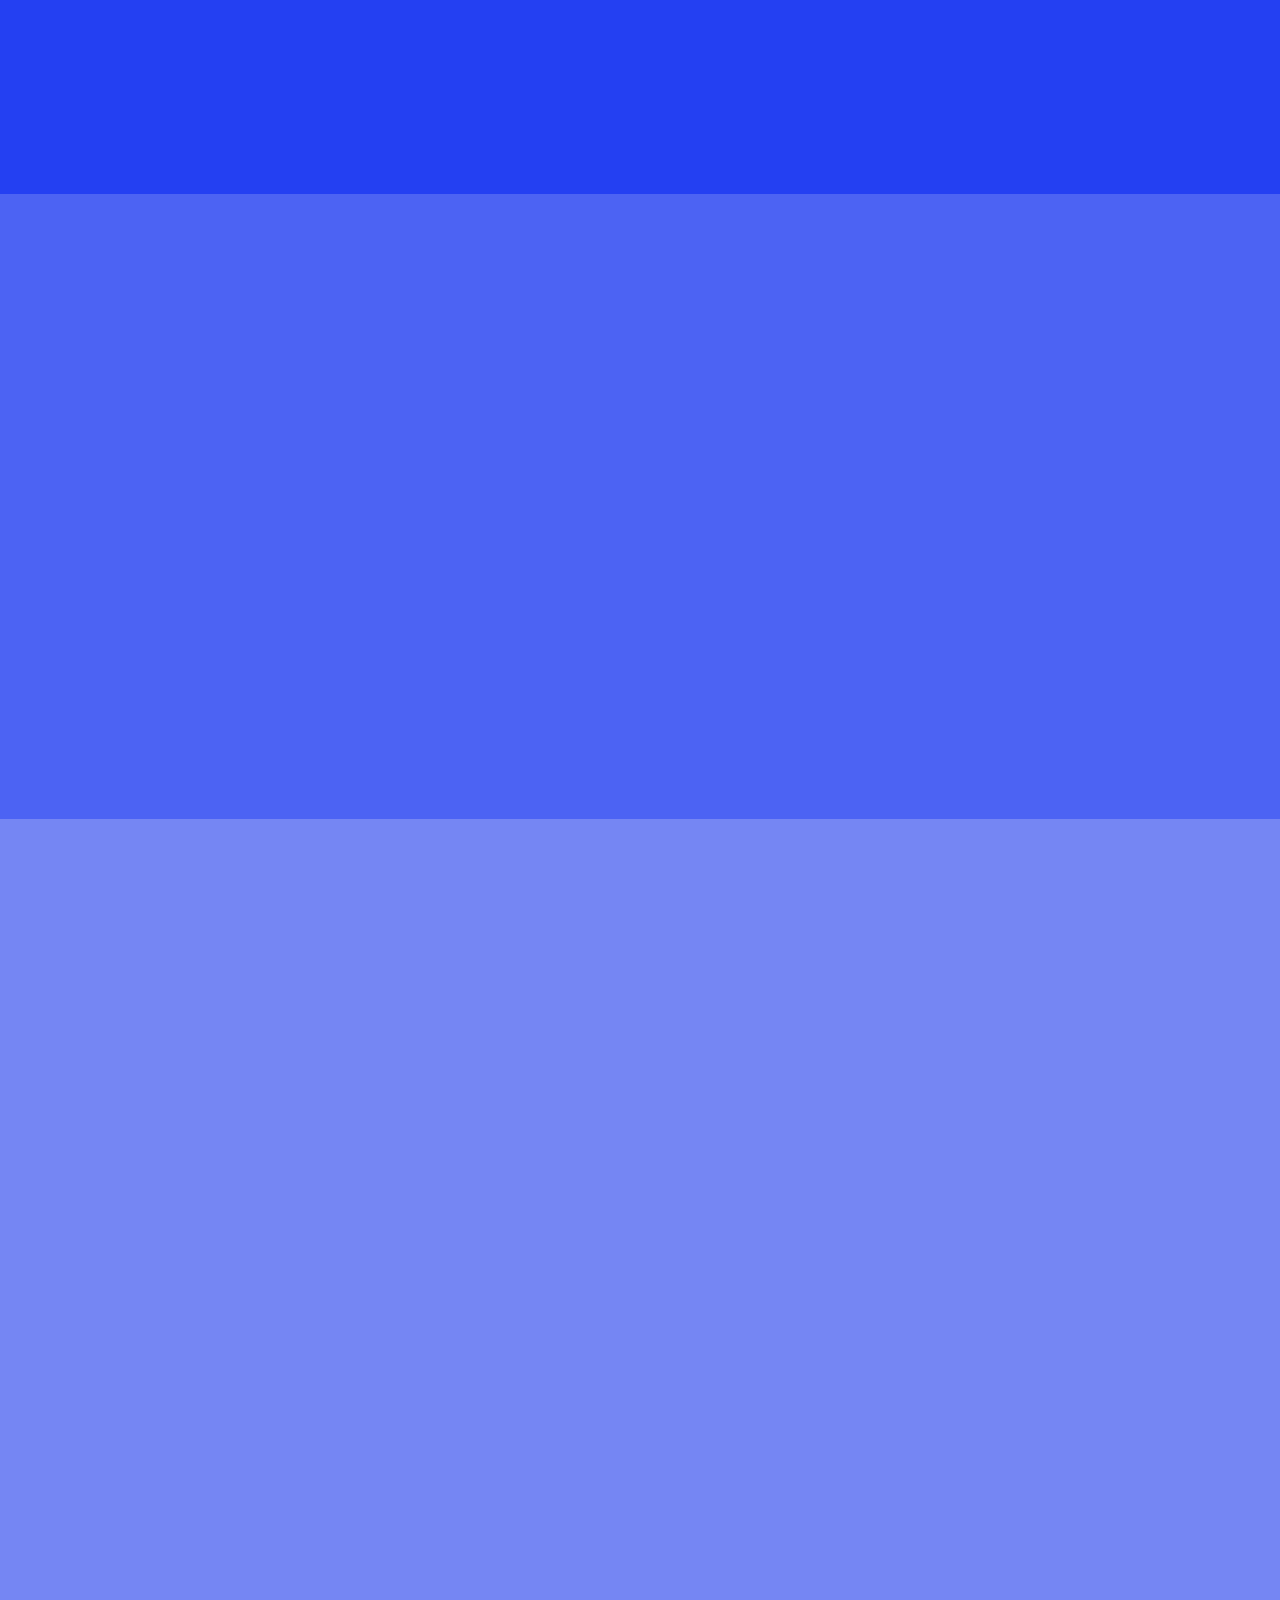
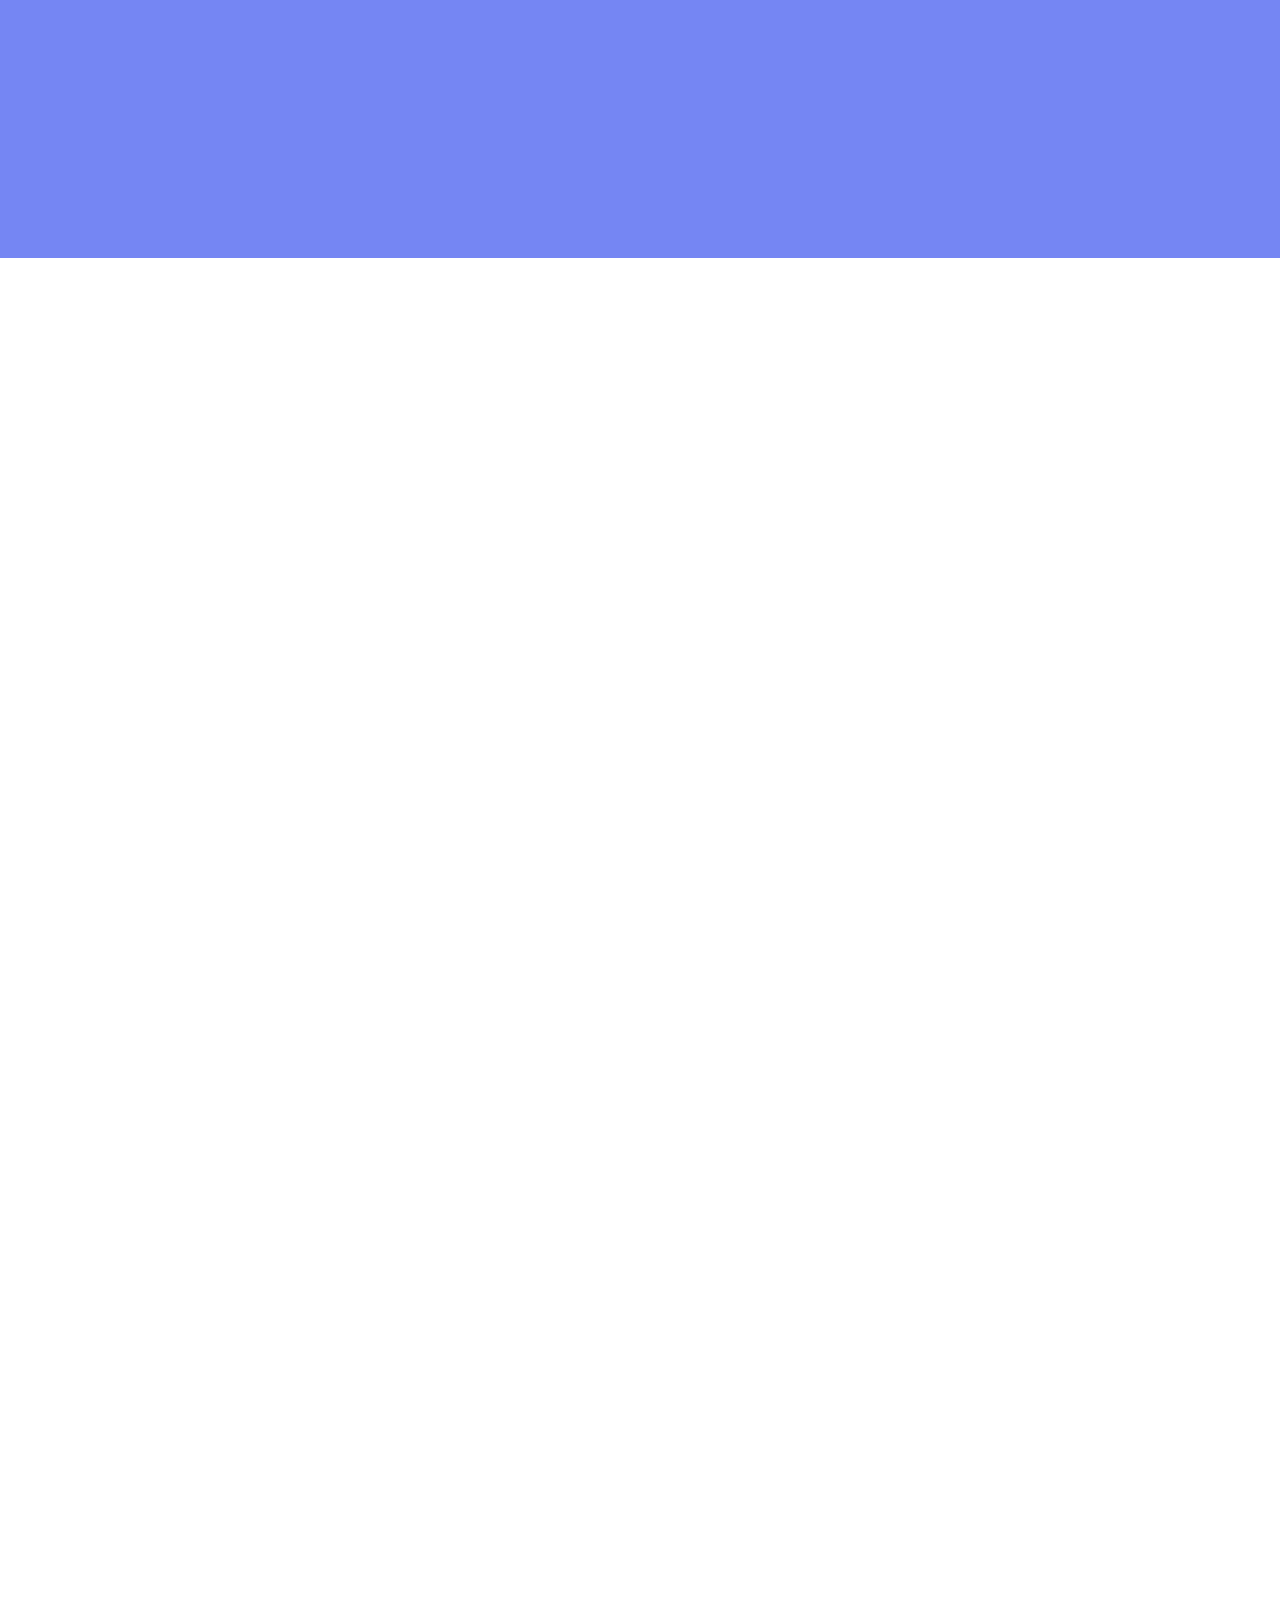
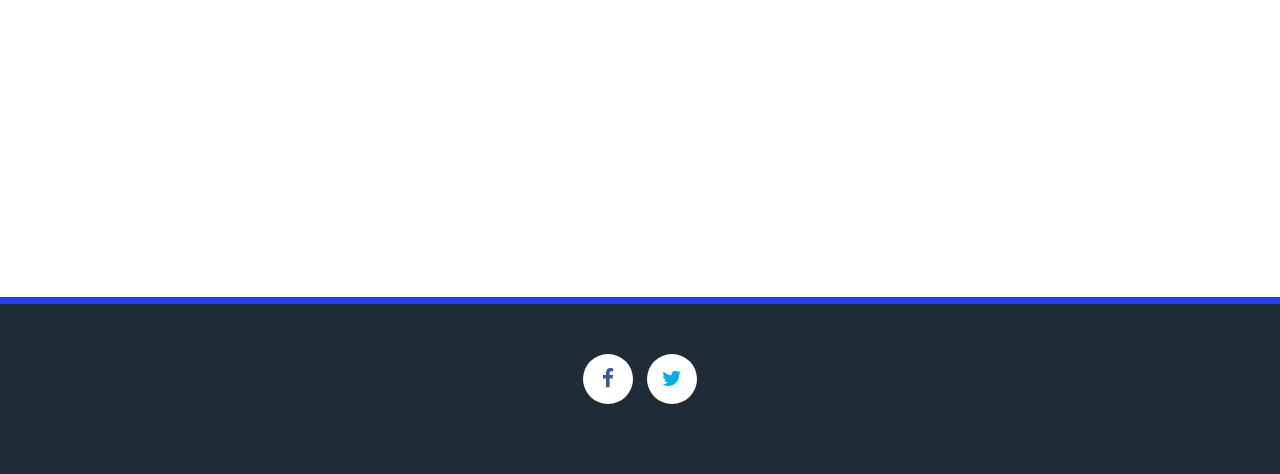
==== commit 15d0907f: "Add twitter link and re-style social links" ====
--- a/index.html
+++ b/index.html
@@ -236,7 +236,8 @@
     <footer id="main-footer" class="add-padding bg-color3 border-top-color2">
       <div class="container">
         <ul class="social-links text-center">
-          <li><a href="https://www.facebook.com/Saint-Spyridon-Grecian-Festival-718829581470780/" target="_blank"><i class="fa fa-facebook fa-fw"></i></a></li>
+          <li id="facebook"><a href="https://www.facebook.com/Saint-Spyridon-Grecian-Festival-718829581470780/" target="_blank"><i class="fa fa-facebook fa-fw"></i></a></li>
+          <li id="twitter"><a href="https://twitter.com/StSpyridonWorcM" target="_blank"><i class="fa fa-twitter fa-fw"></i></a></li>
         </ul>
       </div>
     </footer>
--- a/assets/css/styles.css
+++ b/assets/css/styles.css
@@ -570,12 +570,12 @@
     overflow:hidden;
 }
 
-#projects-container {
+#food-container, #entertainment-container {
     margin:0 auto;
     visibility: hidden;
 }
 
-#projects-container .project-item{
+#food-container .project-item, #entertainment-container .project-item {
     display:block;
     position:relative;
     margin:0;
@@ -592,7 +592,7 @@
 	-webkit-backface-visibility: hidden;
 }
 
-#projects-container .project-item.filtered{
+#food-container .project-item.filtered, #entertainment-container .project-item.filtered {
     -webkit-transform: scale(0);
     -moz-transform: scale(0);
     -ms-transform: scale(0);
@@ -846,9 +846,22 @@
     transition:all .3s ease-out;
 }
 
-.social-links li a:hover {
-    color:#fff;
-    background:#2440F2
+.social-links li#facebook a {
+    color: #3b5998;
+}
+
+.social-links li#facebook a:hover {
+    color:#fff;
+    background:#3b5998;
+}
+
+.social-links li#twitter a {
+    color: #00aced;
+}
+
+.social-links li#twitter a:hover {
+    color:#fff;
+    background:#00aced;
 }
 
 /*------------------------
@@ -1018,7 +1031,7 @@
         font-size: 42px;
     }
     
-    #projects-container .project-item{
+    #food-container .project-item, #entertainment-container .project-item {
         width:320px;
         margin-bottom: 20px;
     }
@@ -1178,7 +1191,7 @@
 
 @media (max-width:479px){
     
-    #projects-container .project-item{
+    #food-container .project-item, #entertainment-container .project-item {
         width:300px;
         margin-bottom: 15px;
     }
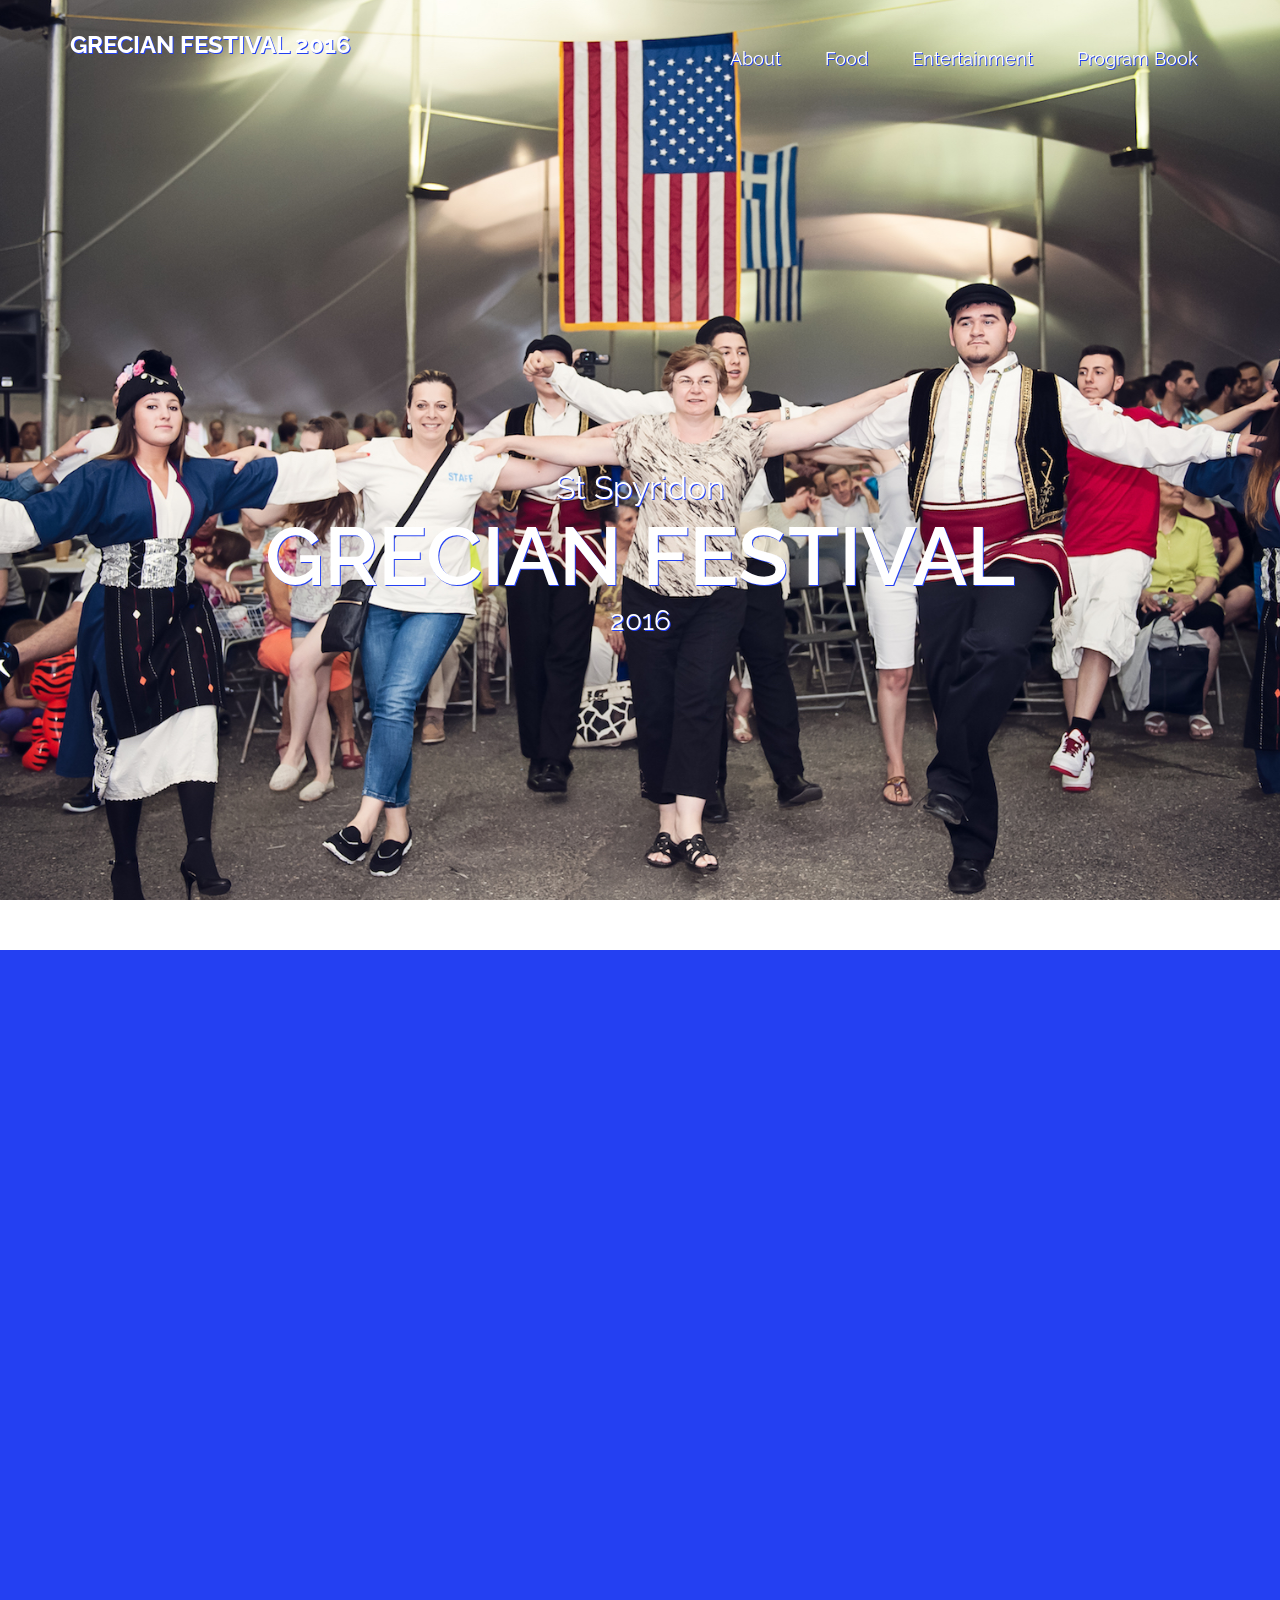
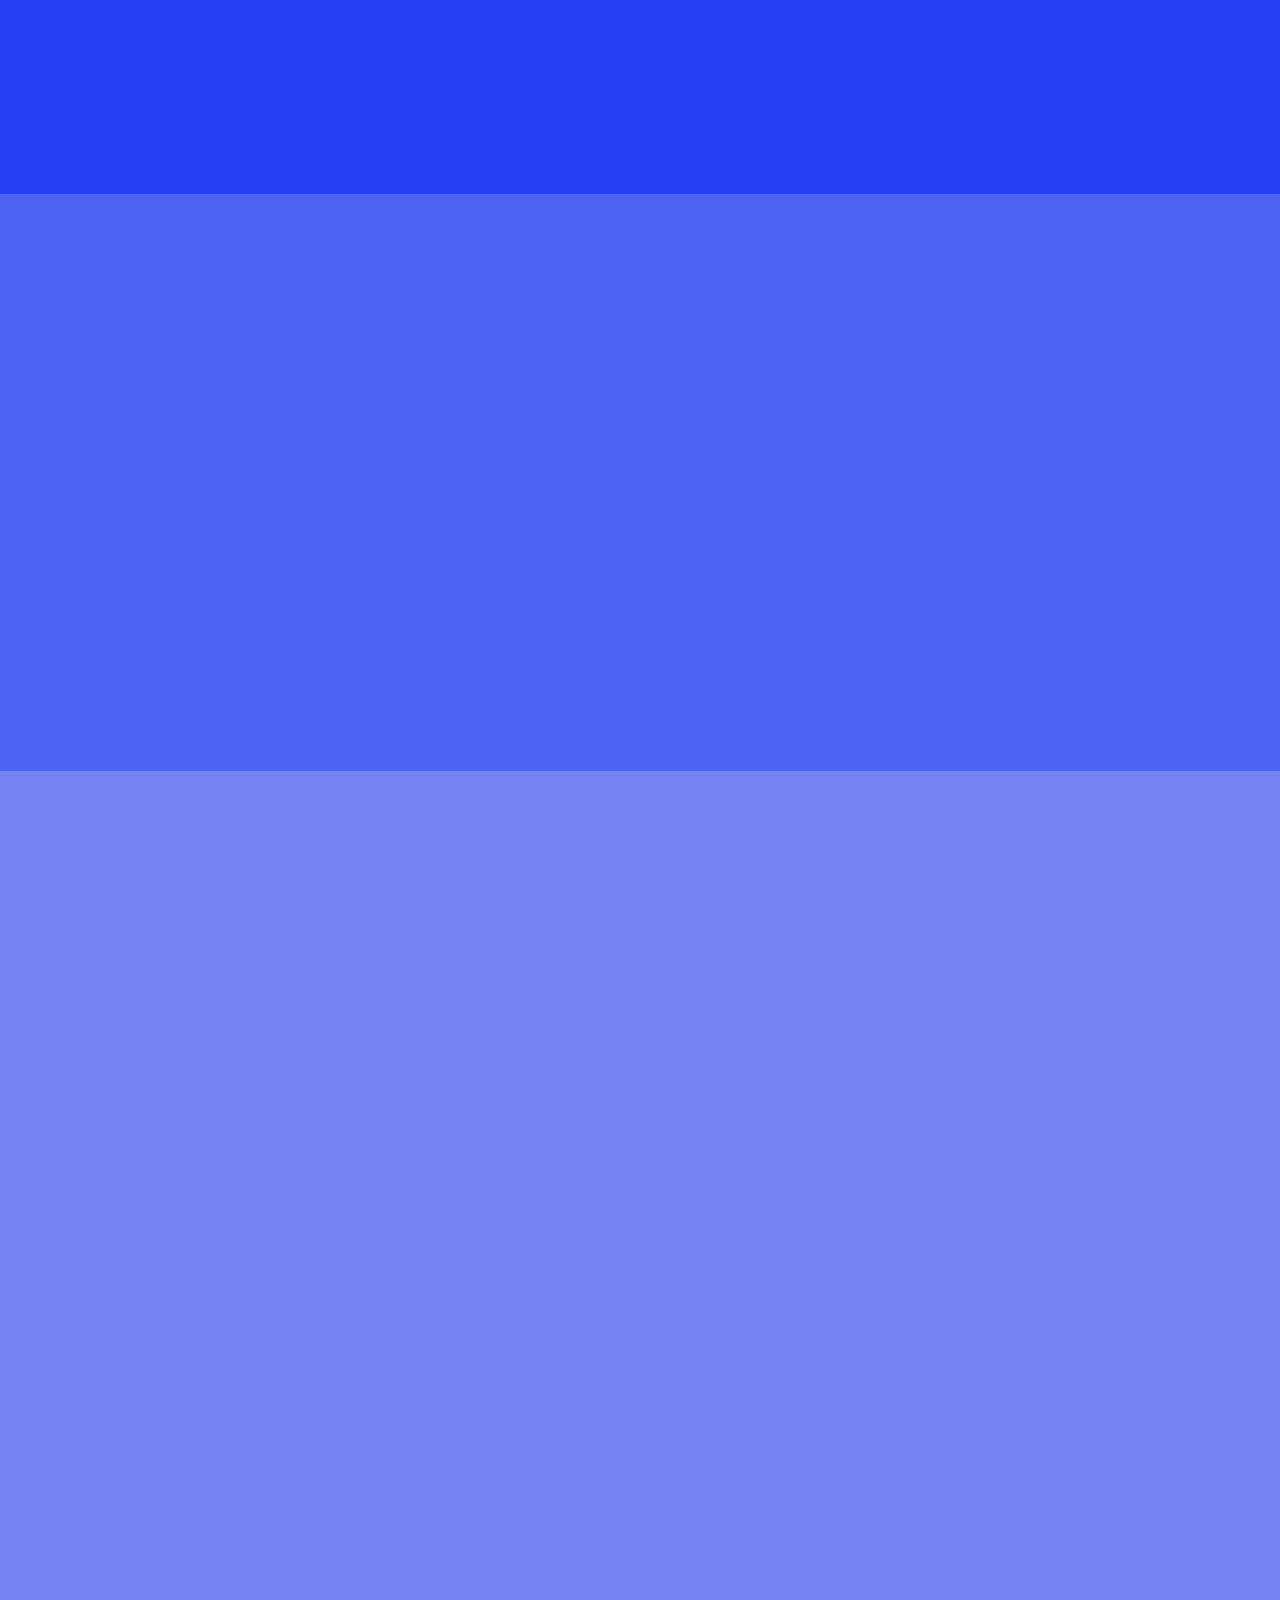
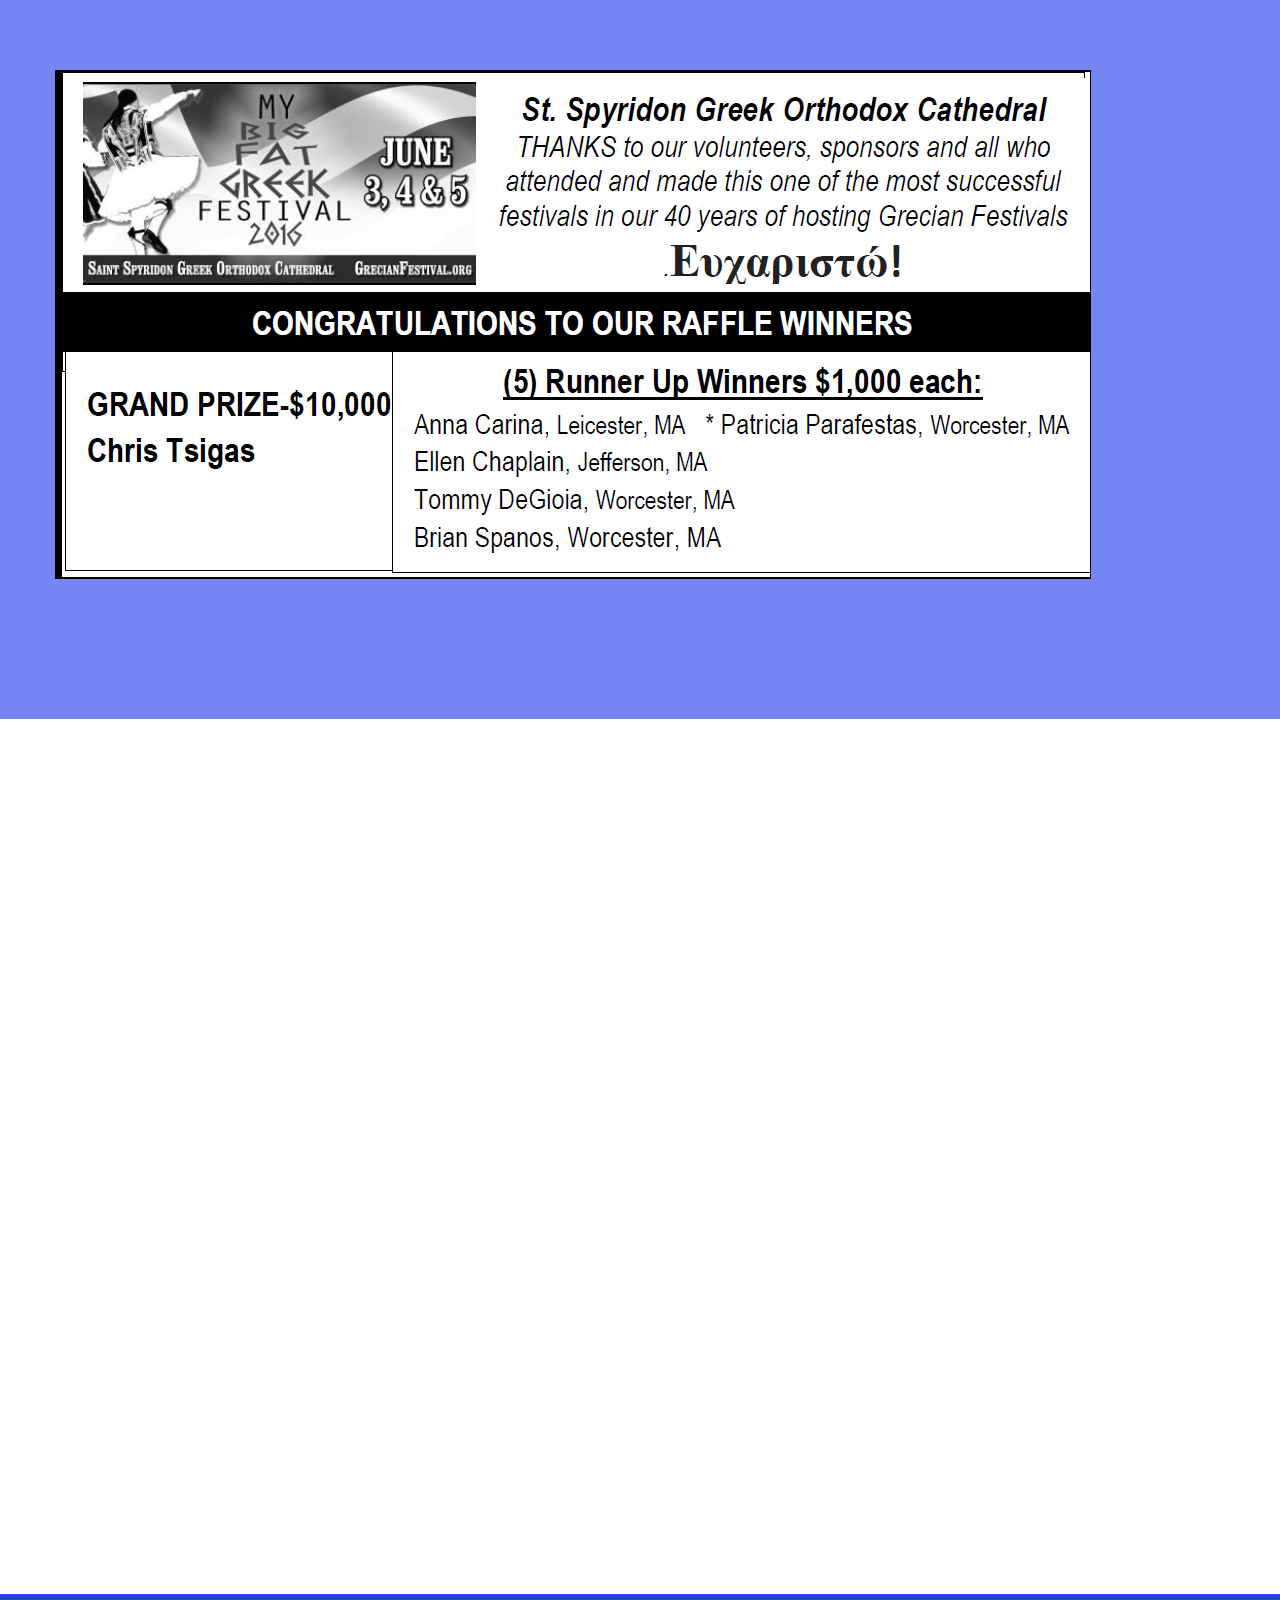
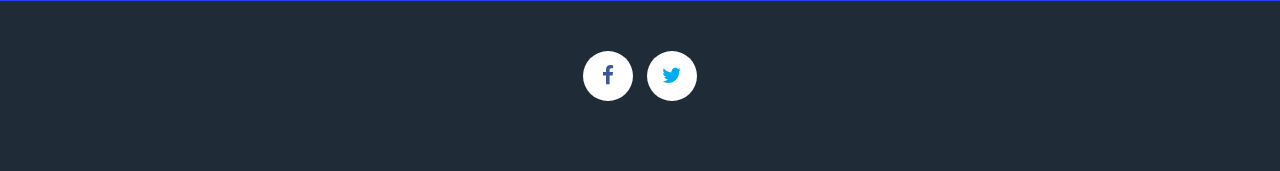
==== commit 8037dab6: "Add raffle winners image" ====
--- a/index.html
+++ b/index.html
@@ -51,7 +51,7 @@
               <a href="#entertainment" class="scrollto">Entertainment</a>
             </li>
             <li>
-              <a href="#sponsorship" class="scrollto">Sponsorship</a>
+              <a href="#programbook" class="scrollto">Program Book</a>
             </li>
           </ul>
         </div>
@@ -112,22 +112,10 @@
       <div class="container masonry-wrapper">
         <div id="food-container" class="scrollimation fade-right">
           <article class="project-item">
-            <img class="img-responsive project-image" src="assets/images/shish-kebab.jpg"  alt="shish-kebab">
-            <div class="hover-mask">
-              <h2 class="project-title">All your favorites from the main food line</h2>
-            </div>
-          </article>
-          <article class="project-item">
-            <img class="img-responsive project-image" src="assets/images/baklava.jpg"  alt="baklava">
-            <div class="hover-mask">
-              <h2 class="project-title">Expanded fast food and bakery</h2>
-            </div>
-          </article>
-          <article class="project-item">
-            <img class="img-responsive project-image" src="assets/images/beer.jpg"  alt="beer">
-            <div class="hover-mask">
-              <h2 class="project-title">Domestic and imported beer and wine</h2>
-            </div>
+            <img class="img-responsive project-image" src="assets/images/menu_1.jpg"  alt="menu">
+          </article>
+          <article class="project-item">
+            <img class="img-responsive project-image" src="assets/images/menu_2.jpg"  alt="menu">
           </article>
         </div>
         <div class="scrollimation fade-left d1">
@@ -203,28 +191,17 @@
             </li>
           </ul>
         </div>
-      </div>
-    </section>
-
-    <section id="sponsorship" class="add-padding">
-      <div class="container">
-        <h1 class="big-text text-center scrollimation fade-in">Sponsorship</h1>
-        <div class="row">
-          <div class="col-sm-6 scrollimation fade-right d1">
-            <h1>Be Featured in Our Program Book!</h1>
-            <h3>Simply print out this form and complete and return to us by April 15</h3>
-            <br>
-            <a href="//www.newmarketmedia.biz/fundraising.html" target="_blank">
-              <img class="img-responsive" src="assets/images/program-book-cover-14.jpg"  alt="2014 program book cover">
-              <h4>View our 2014 program book here!</h4>
-            </a>
-            <br>
-          </div>
-          <div class="col-sm-6 scrollimation fade-left">
-            <object data="assets/docs/ad_form.pdf" type="application/pdf" width="100%" height="770px">
-              <embed src="assets/docs/ad_form.pdf" type="application/pdf" width="100%" height="770px"></embed>
-            </object>
-          </div>
+        <img class="img-responsive project-image" src="assets/images/raffle-winners.png"  alt="raffle winners">
+      </div>
+    </section>
+
+    <section id="programbook" class="add-padding">
+      <div class="container">
+        <h1 class="big-text text-center scrollimation fade-in">Program Book</h1>
+        <div class="scrollimation fade-right d1">
+          <a href="//www.slideshare.net/mobile/sarahkyriazis/saint-spyridon-2016-grecian-festival-program-book-2016" target="_blank">
+            <img style="margin: 0 auto;" class="img-responsive" src="assets/images/program-book-cover-16.jpg"  alt="2016 program book cover">
+          </a>
         </div>
       </div>
     </section>
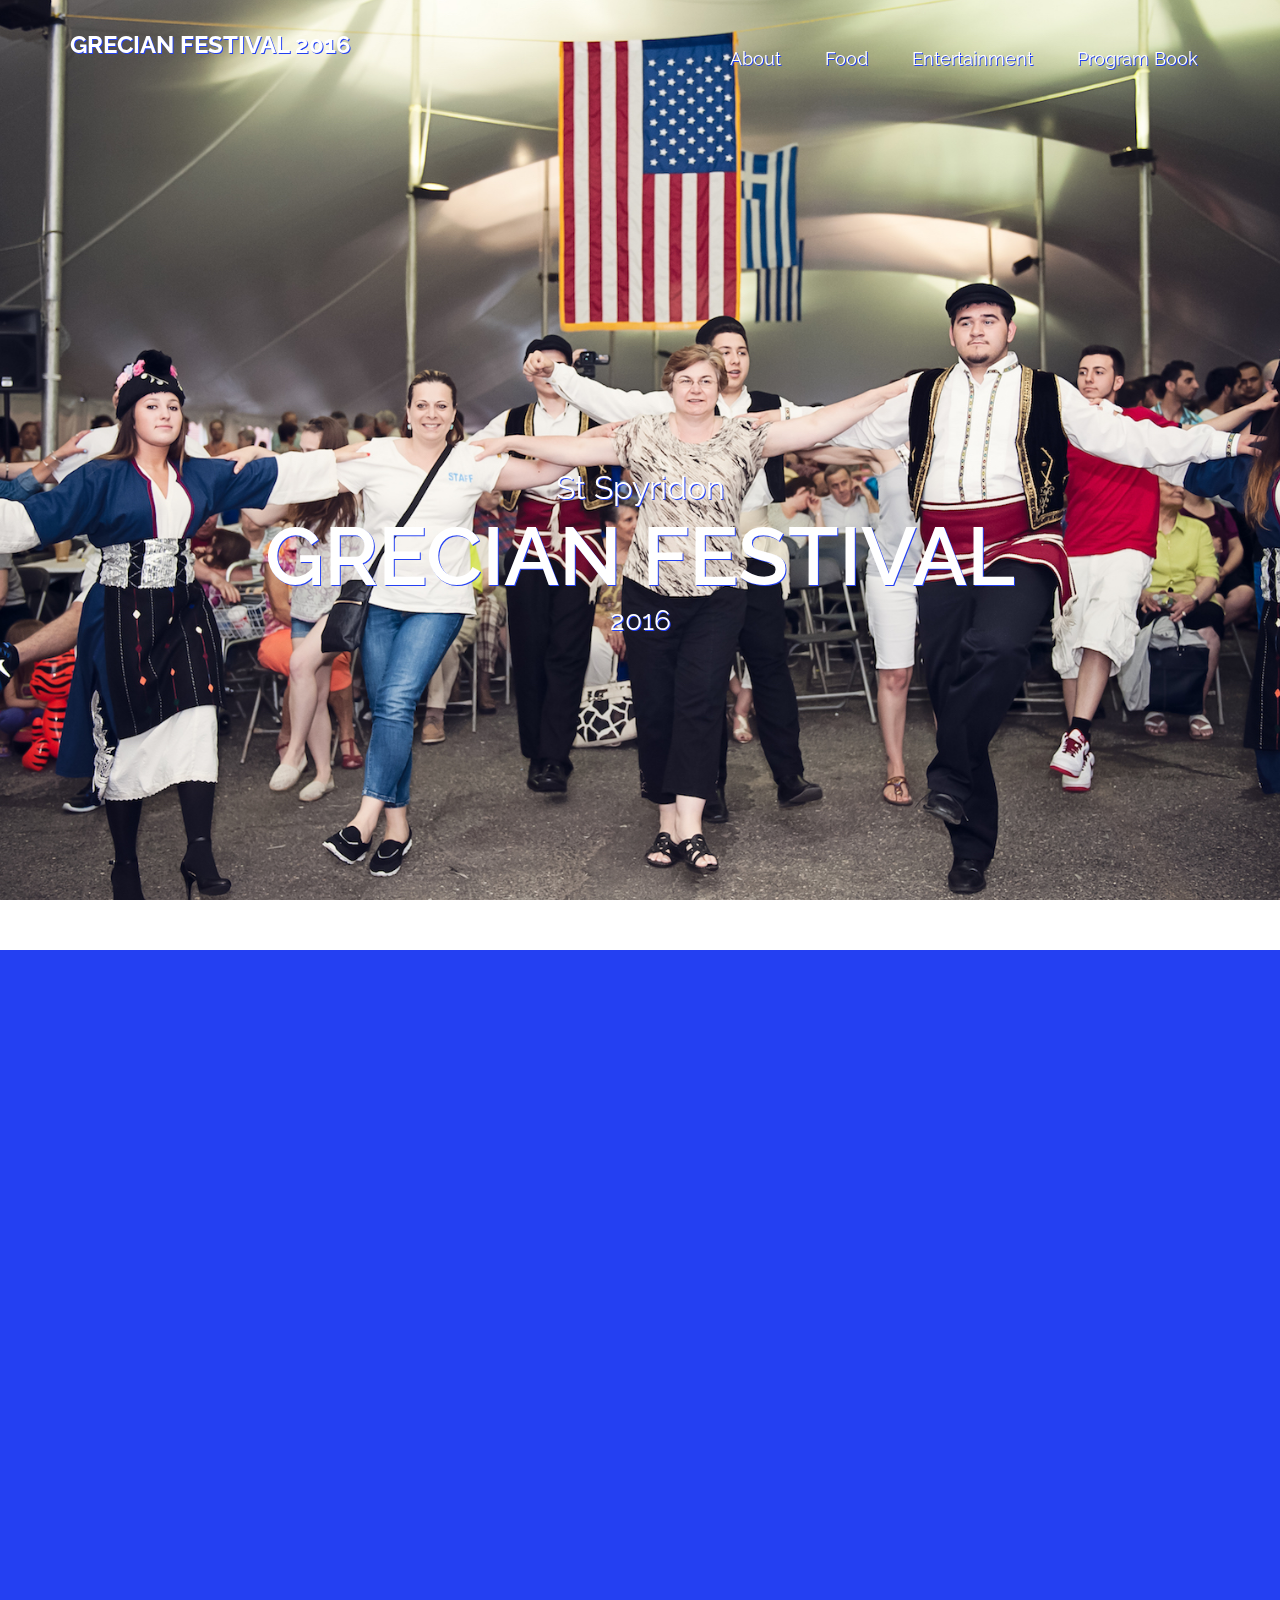
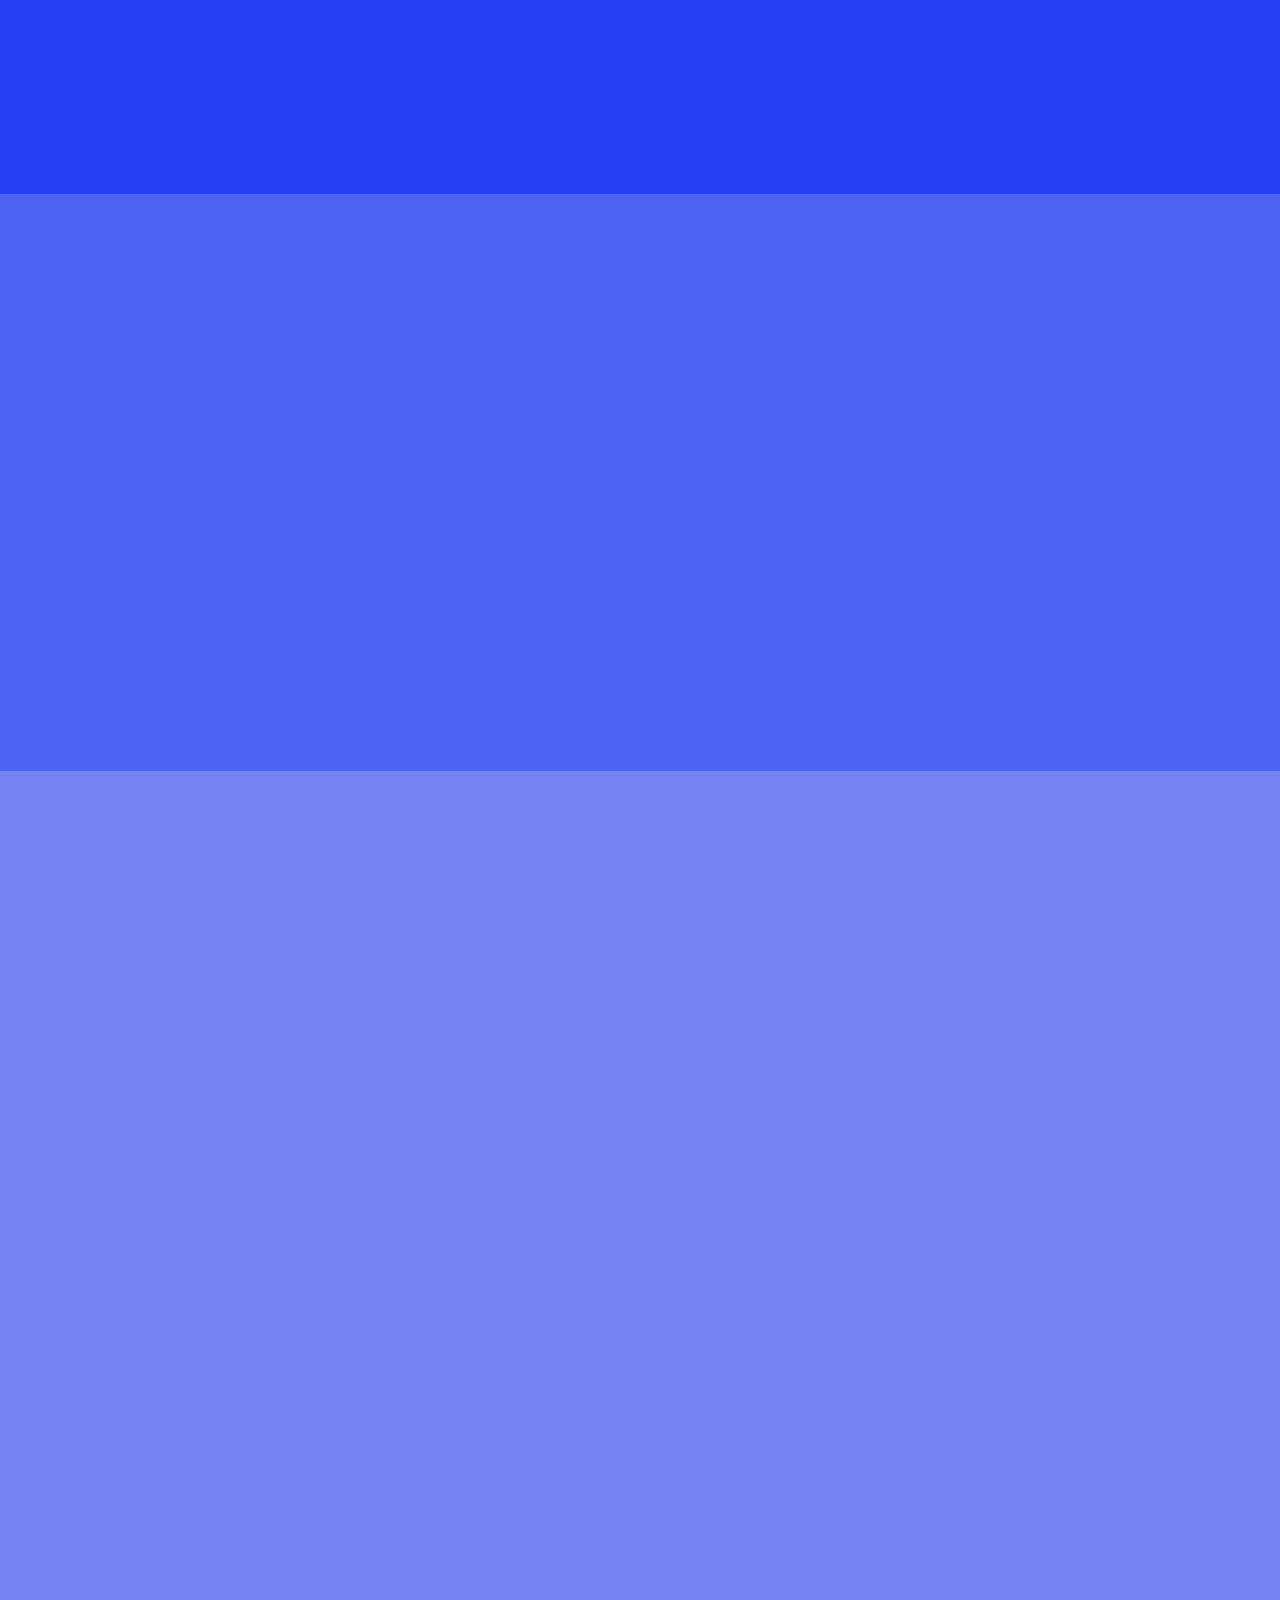
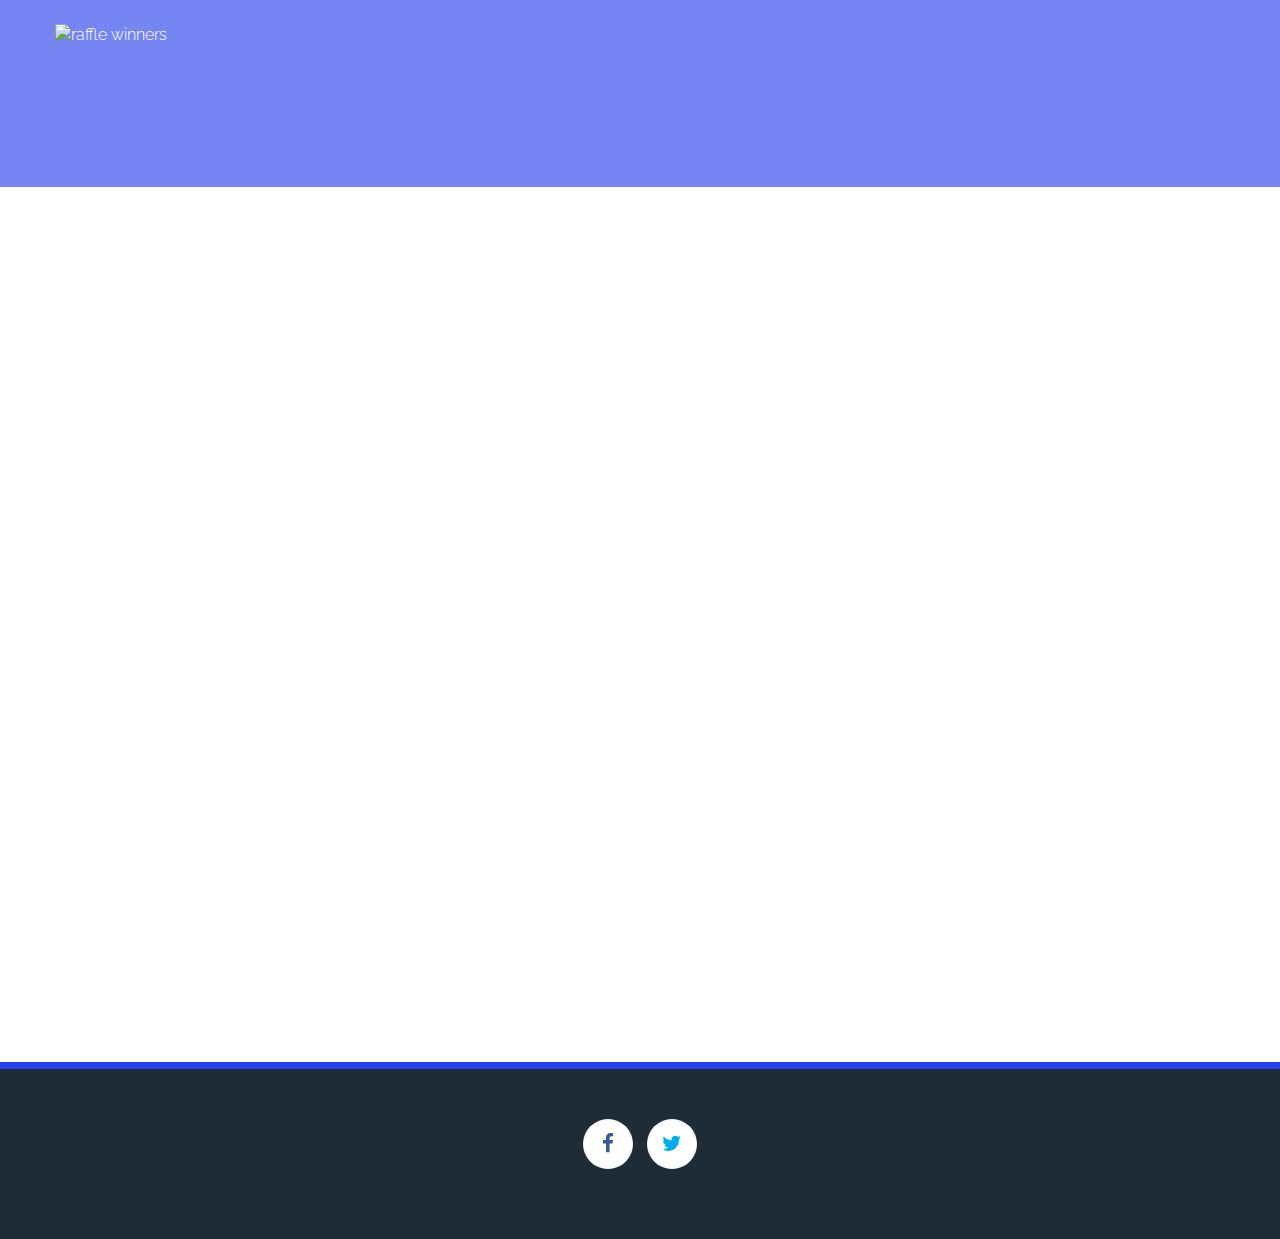
==== commit 265b5b5a: "Update index.html" ====
--- a/index.html
+++ b/index.html
@@ -2,7 +2,7 @@
 <html lang="en-US" class="no-js">
   <head>
     <meta charset="utf-8">
-    <title>St Spyridon Grecian Festival 2016</title>
+    <title>St Spyridon Grecian Festival 2018</title>
     <meta name="viewport" content="width=device-width, initial-scale=1, maximum-scale=1">
     <meta http-equiv="X-UA-Compatible" content="IE=edge">
 
@@ -73,15 +73,15 @@
             <img class="img-responsive polaroid" src="assets/images/festival-poster.png" alt="festival poster">
           </div>
           <div class="col-sm-6 scrollimation fade-left d1">
-            <h1>St Spyridon<br/>Grecian Festival 2016</h1>
-            <h3>Celebrating our 40th year (1976-2016)</h3>
+            <h1>St Spyridon<br/>Grecian Festival 2018</h1>
+            <h3>Celebrating our 42th year (1976-2018)</h3>
             <br>
             <h4>Saint Spyridon Greek Orthodox Cathedral</h4>
             <h4>102 Russell Street, Worcester MA 01609</h4>
             <ul>
-              <li>Friday June 3: 5pm - midnight</li>
-              <li>Saturday June 4: 11am - midnight</li>
-              <li>Sunday June 5: noon - 10pm</li>
+              <li>Friday June 1</li>
+              <li>Saturday June 2</li>
+              <li>Sunday June 3</li>
             </ul>
             <br>
             <br>
@@ -165,9 +165,10 @@
             <li>
               <h2>Cathedral Tours</h2>
               <ul>
-                <li>Friday 5:30pm -7pm</li>
-                <li>Saturday 12:30pm -7:15pm</li>
-                <li>Sunday 1pm -4:45pm</li>
+                <li>Friday </li>
+                <li>Saturday </li>
+                <li>Sunday </li>
+                <li>Times coming soon ! </li>
               </ul>
             </li>
             <li><h2>Living Museum</h2></li>
@@ -175,8 +176,11 @@
               <h2>Live Music</h2>
               <ul>
                 <li>Friday, Saturday, Sunday - DJ Christo and DJ Niko</li>
-                <li>Saturday - The Olympians, 6pm - closing</li>
-                <li>Sunday - Orfeas, 4pm - closing</li>
+                <li> Friday, Saturday & Sunday
+                  Live Greek Music with " Orfeas "
+                  www.orfeas.com
+                  Times coming soon! </li>
+                
               </ul>
             </li>
             <li><h2>Shopping in the Agora</h2></li>
@@ -184,9 +188,8 @@
             <li>
               <h2>Raffle:</h2>
               <ul>
-                <li>Grand Prize $10,000!</li>
-                <li>Five first prizes of $1,000 each</li>
-                <li>Tickets $5 each, or 5 for $20</li>
+                <li> Coming Soon! </li>
+                
               </ul>
             </li>
           </ul>
@@ -215,7 +218,9 @@
         <ul class="social-links text-center">
           <li id="facebook"><a href="https://www.facebook.com/Saint-Spyridon-Grecian-Festival-718829581470780/" target="_blank"><i class="fa fa-facebook fa-fw"></i></a></li>
           <li id="twitter"><a href="https://twitter.com/StSpyridonWorcM" target="_blank"><i class="fa fa-twitter fa-fw"></i></a></li>
-        </ul>
+          
+      </ul>
+        
       </div>
     </footer>
 
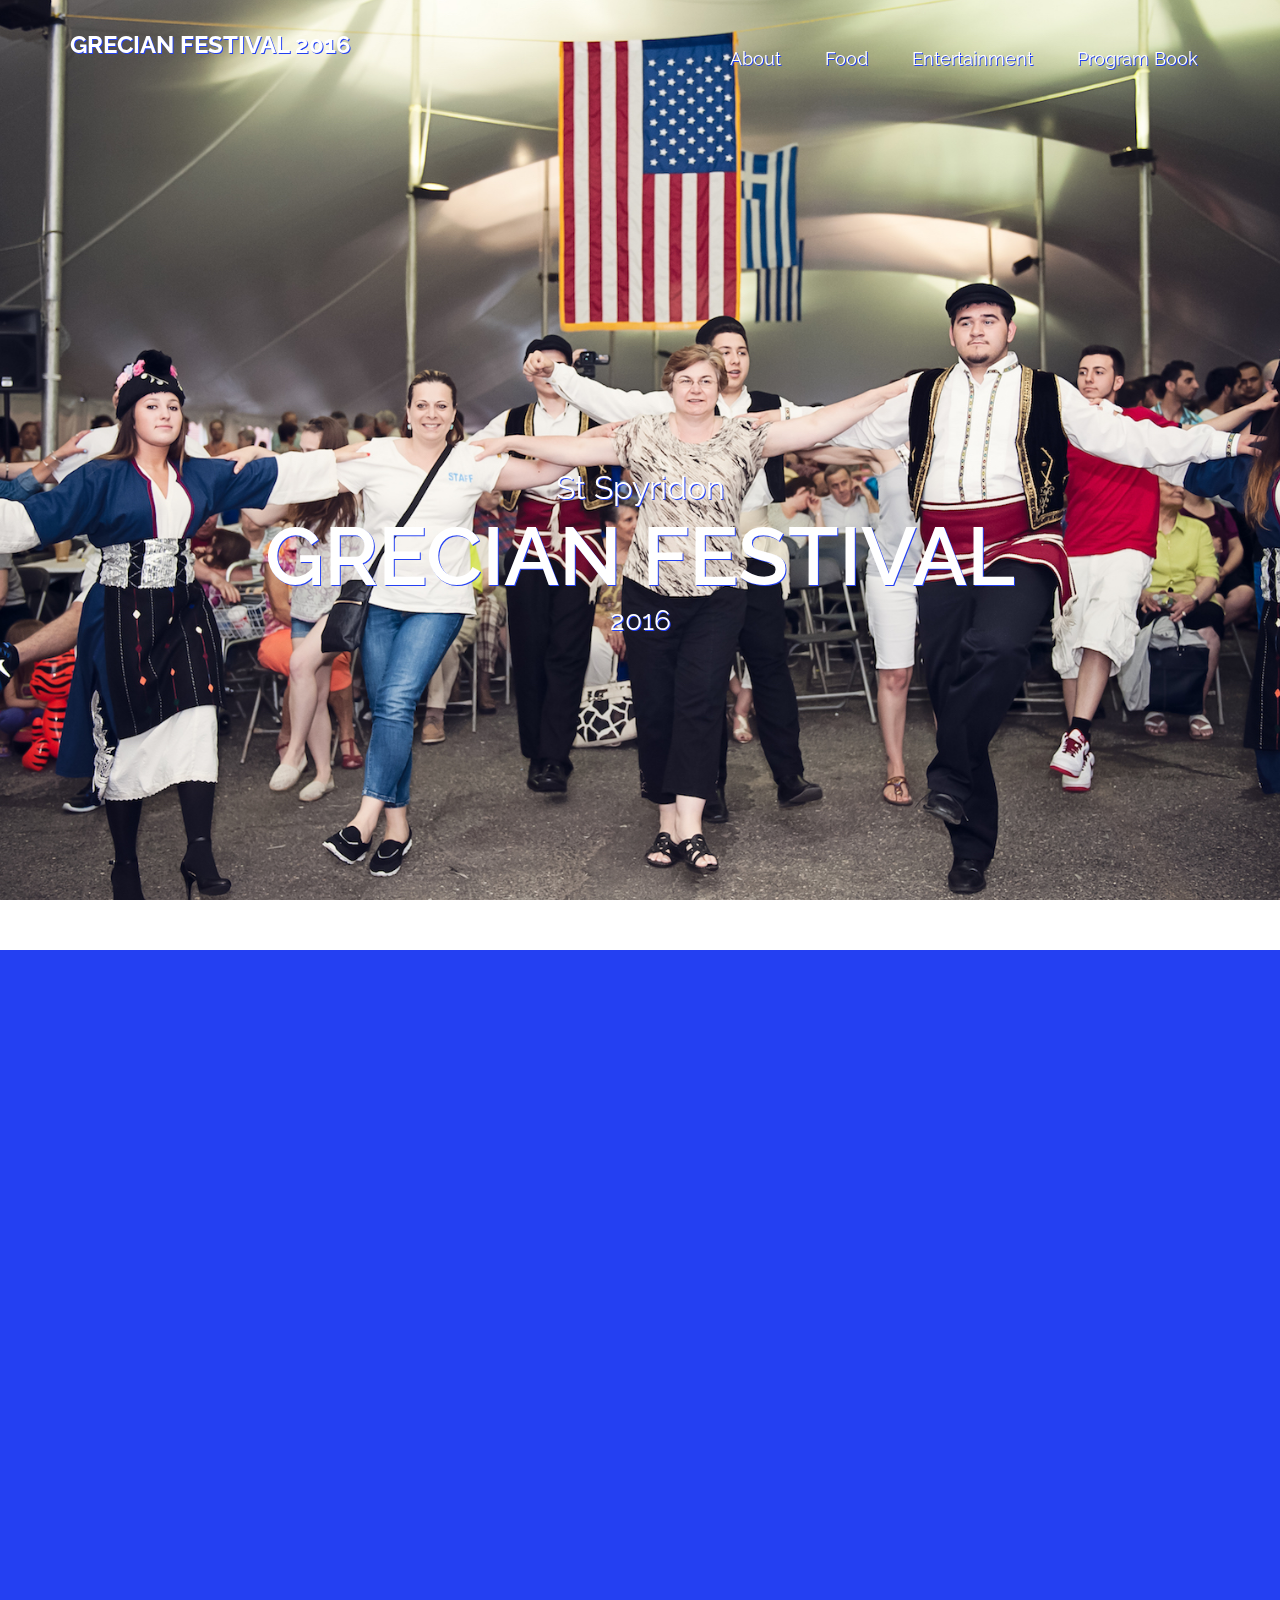
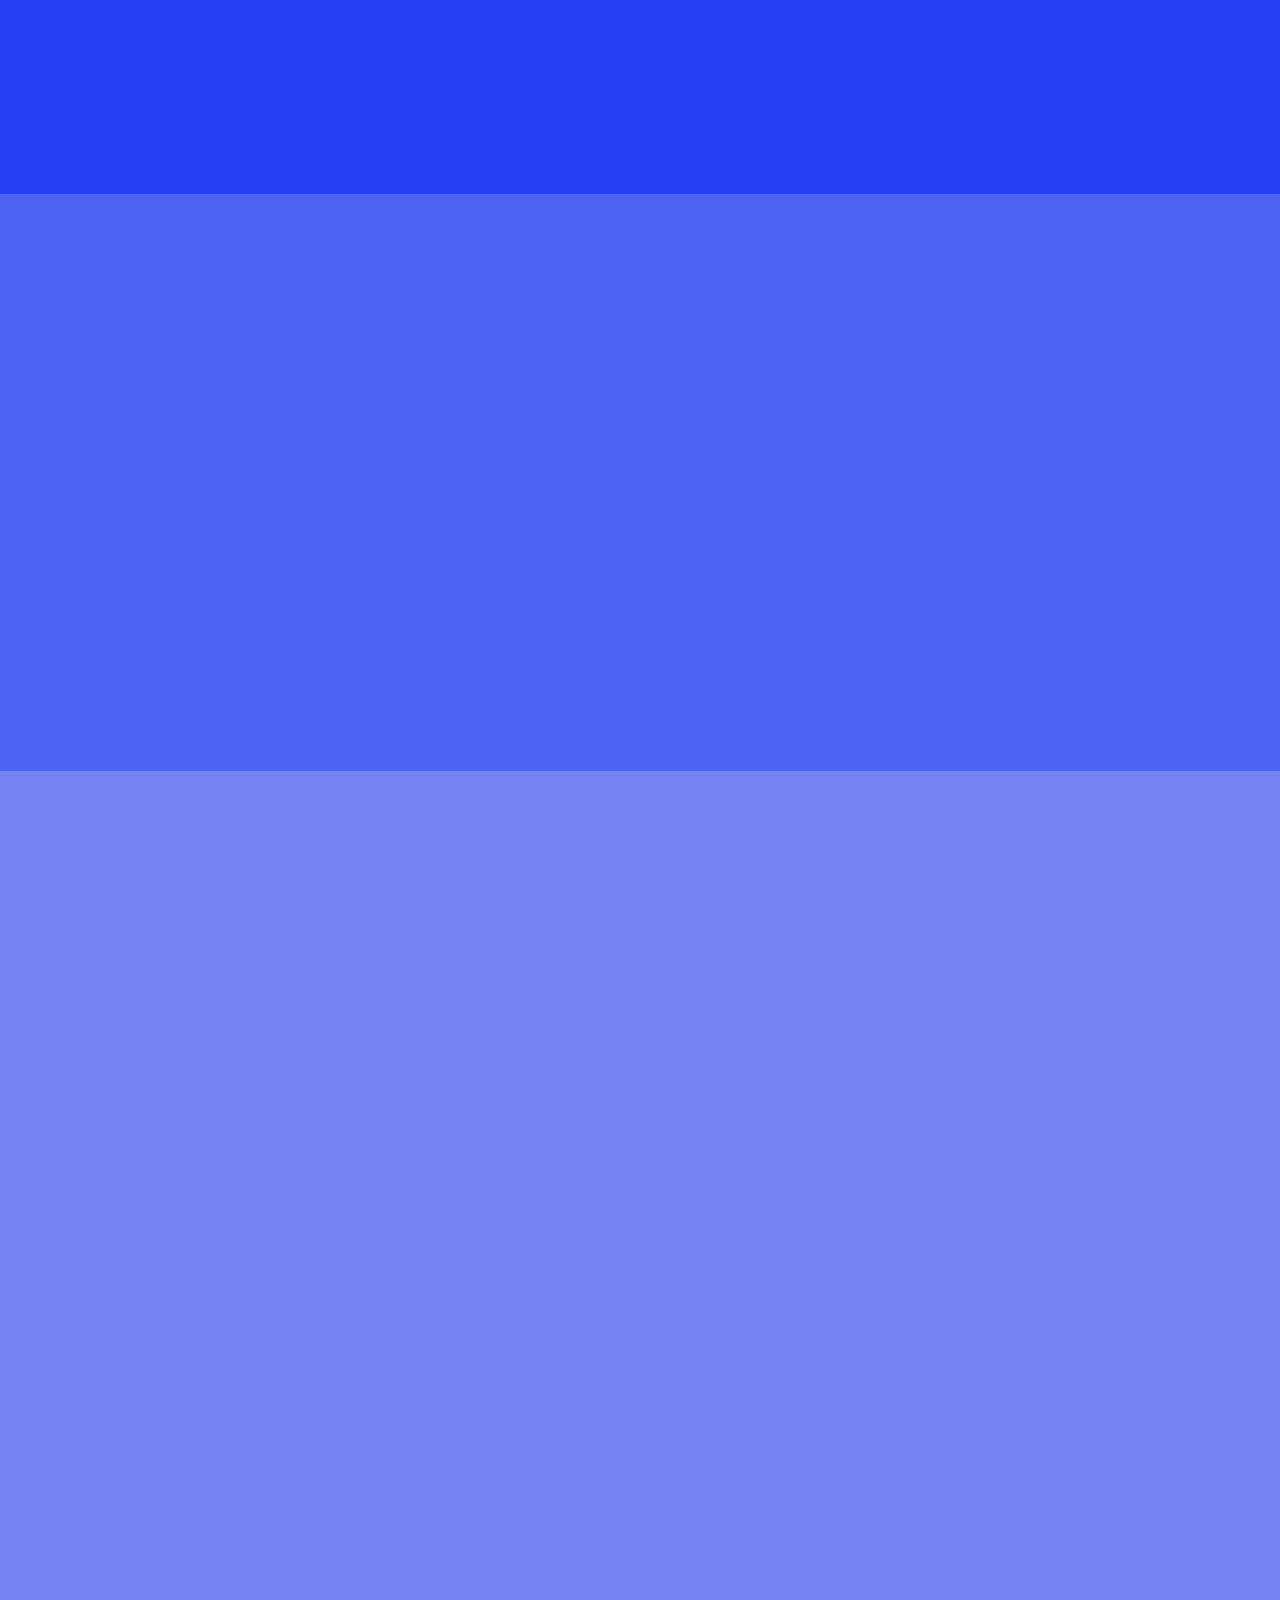
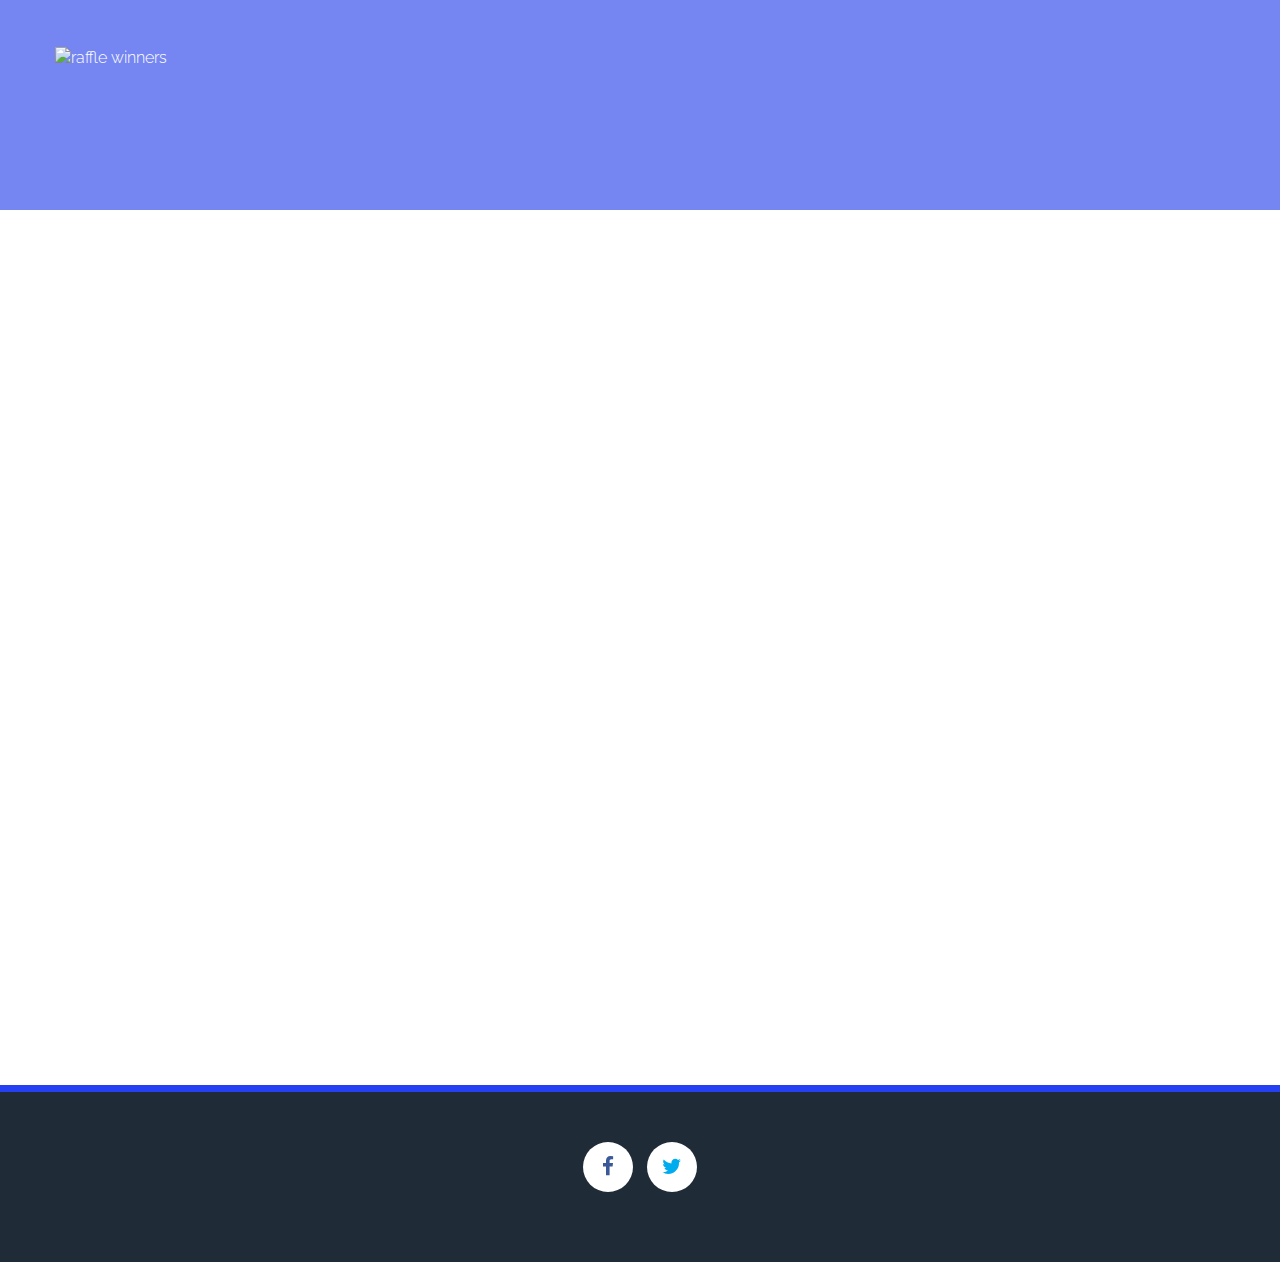
==== commit e8d4426d: "Update index.html" ====
--- a/index.html
+++ b/index.html
@@ -178,7 +178,7 @@
                 <li>Friday, Saturday, Sunday - DJ Christo and DJ Niko</li>
                 <li> Friday, Saturday & Sunday
                   Live Greek Music with " Orfeas "
-                  www.orfeas.com
+                  www.orfeas.com, with special guest Thanasis Kotsias on the clarinet on Saturday!
                   Times coming soon! </li>
                 
               </ul>
